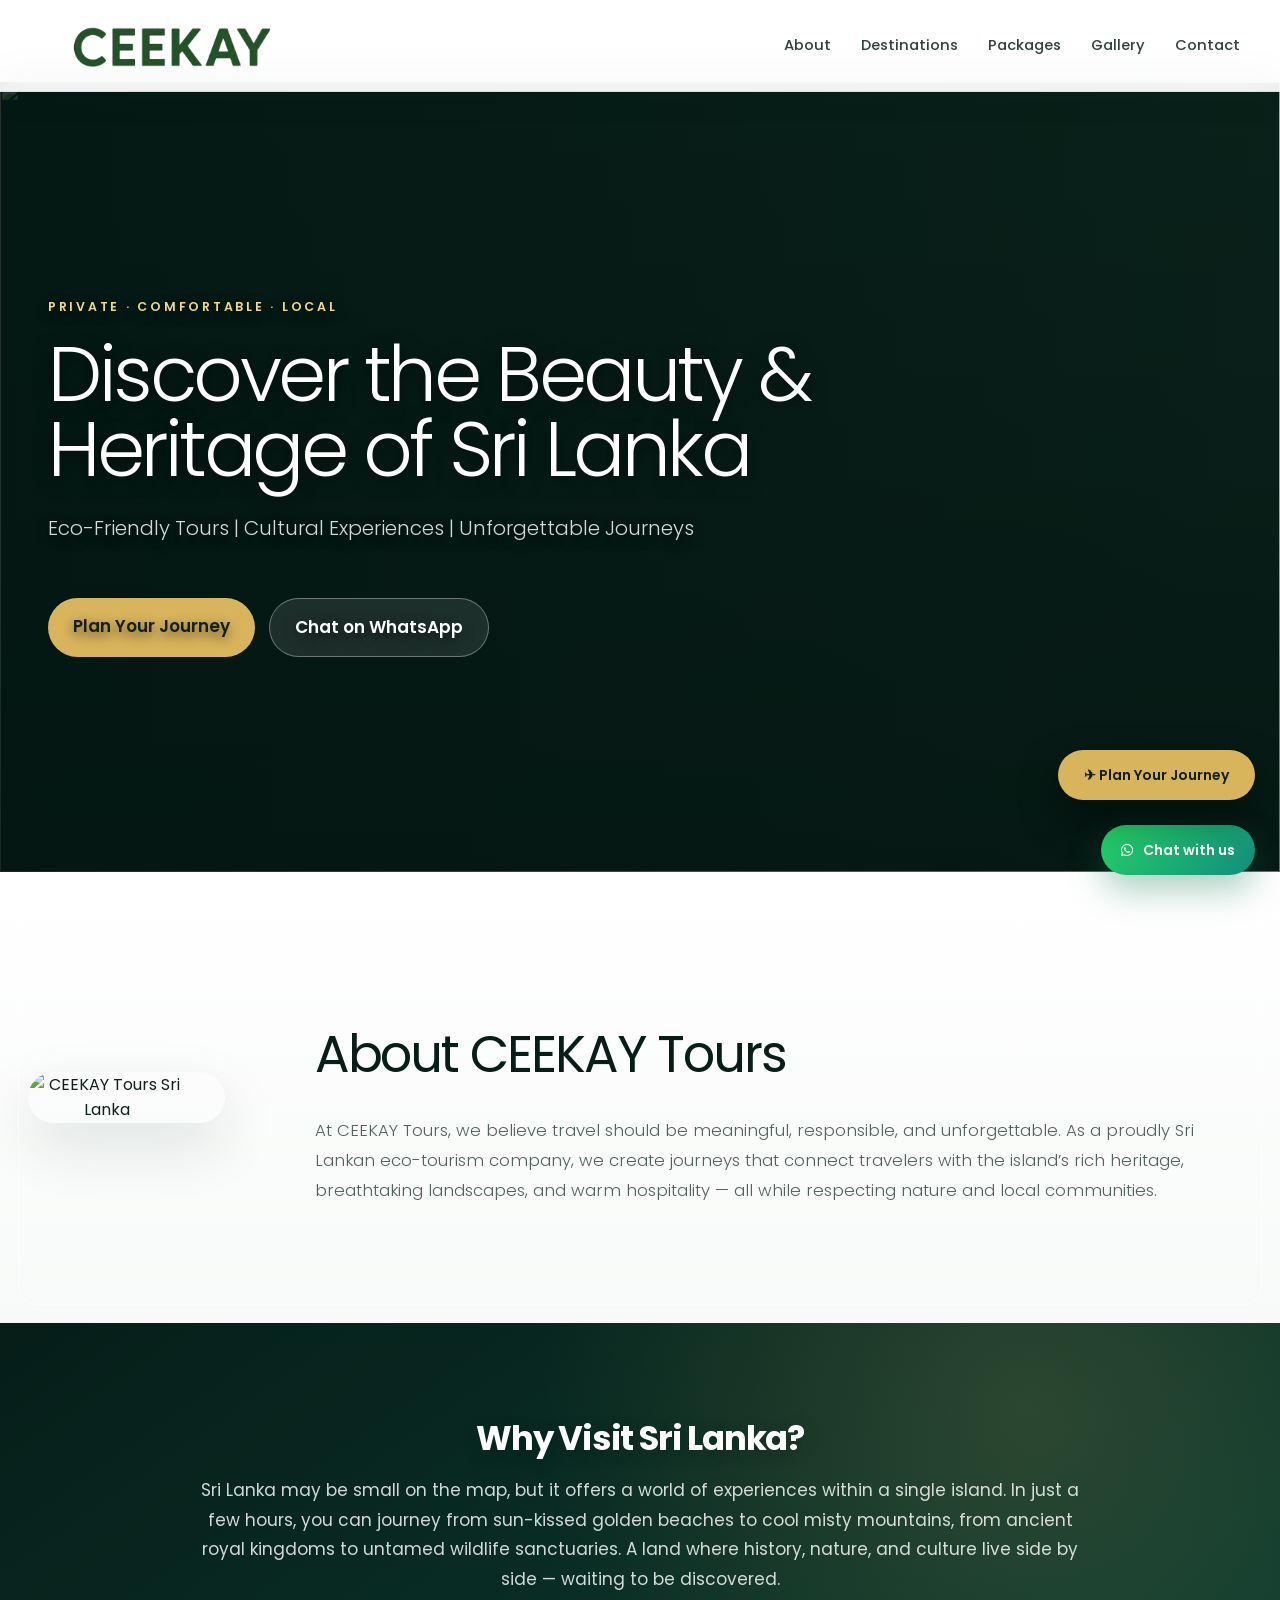
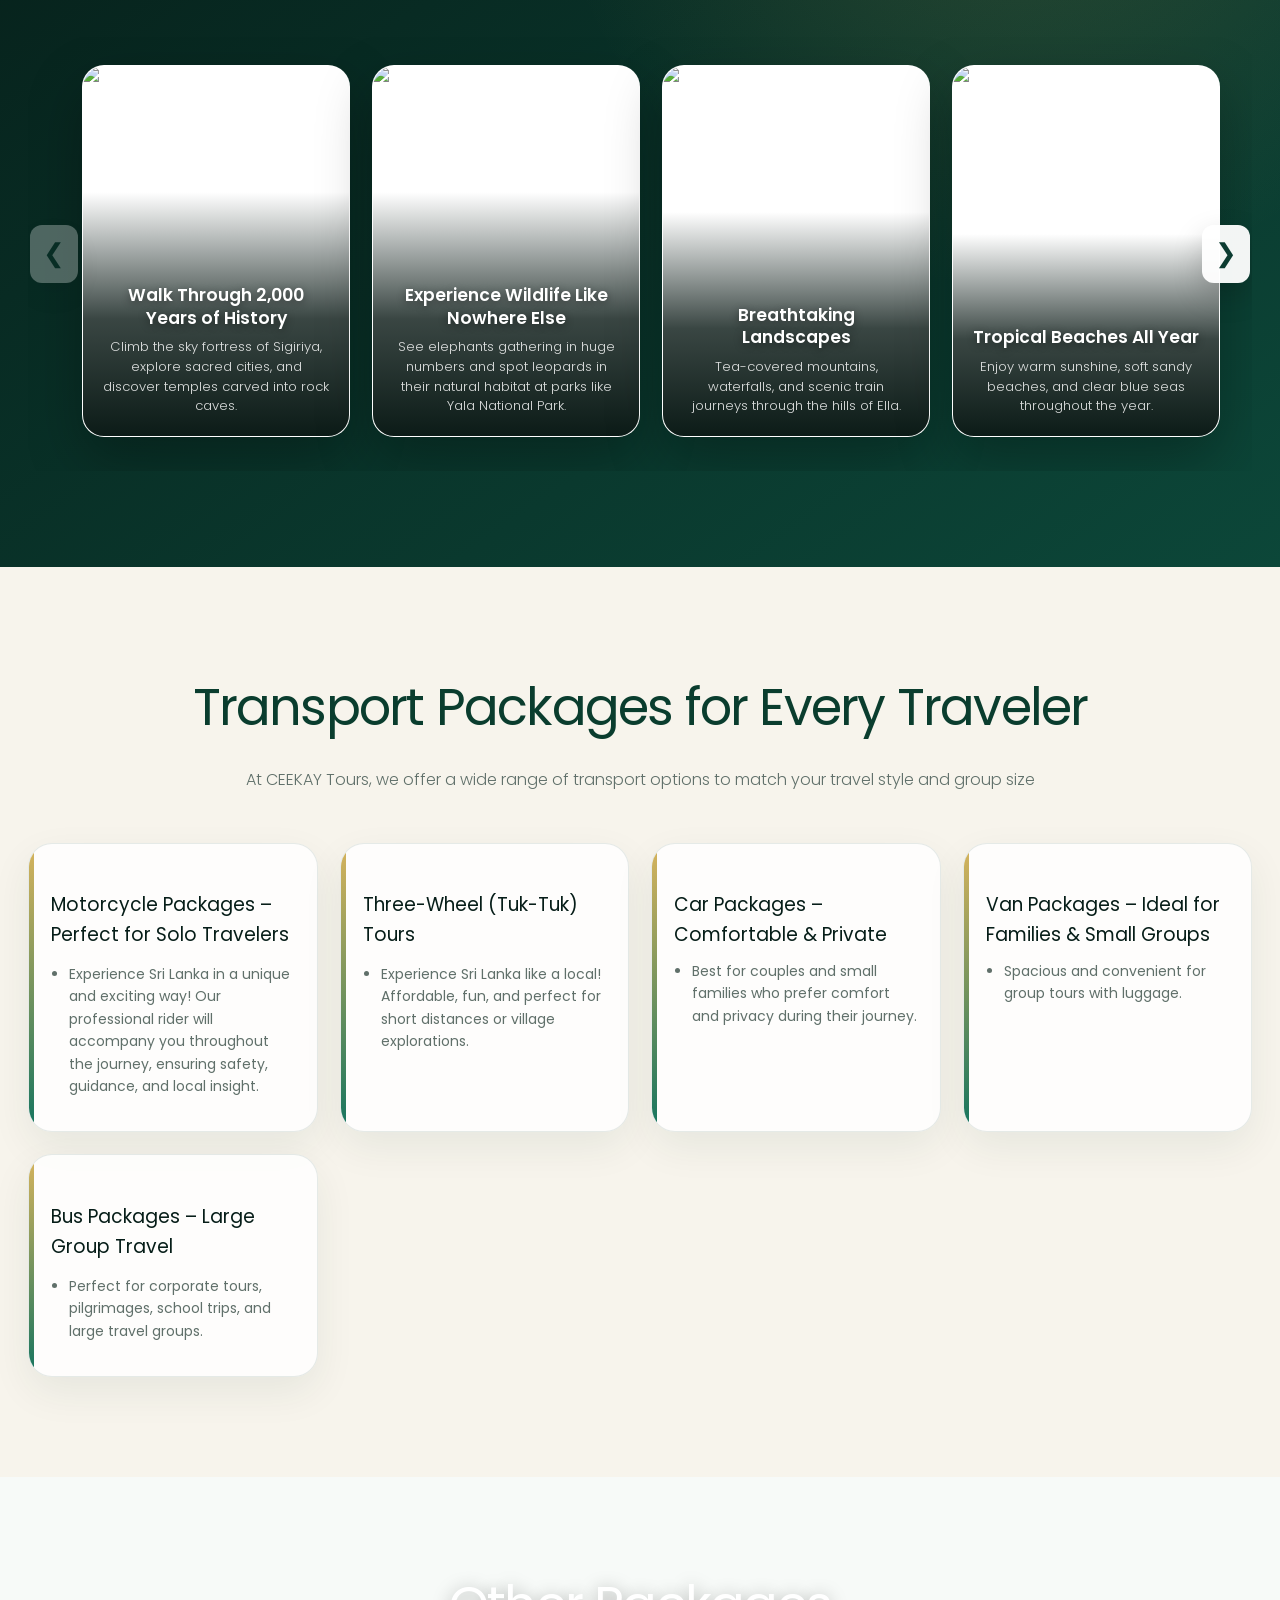
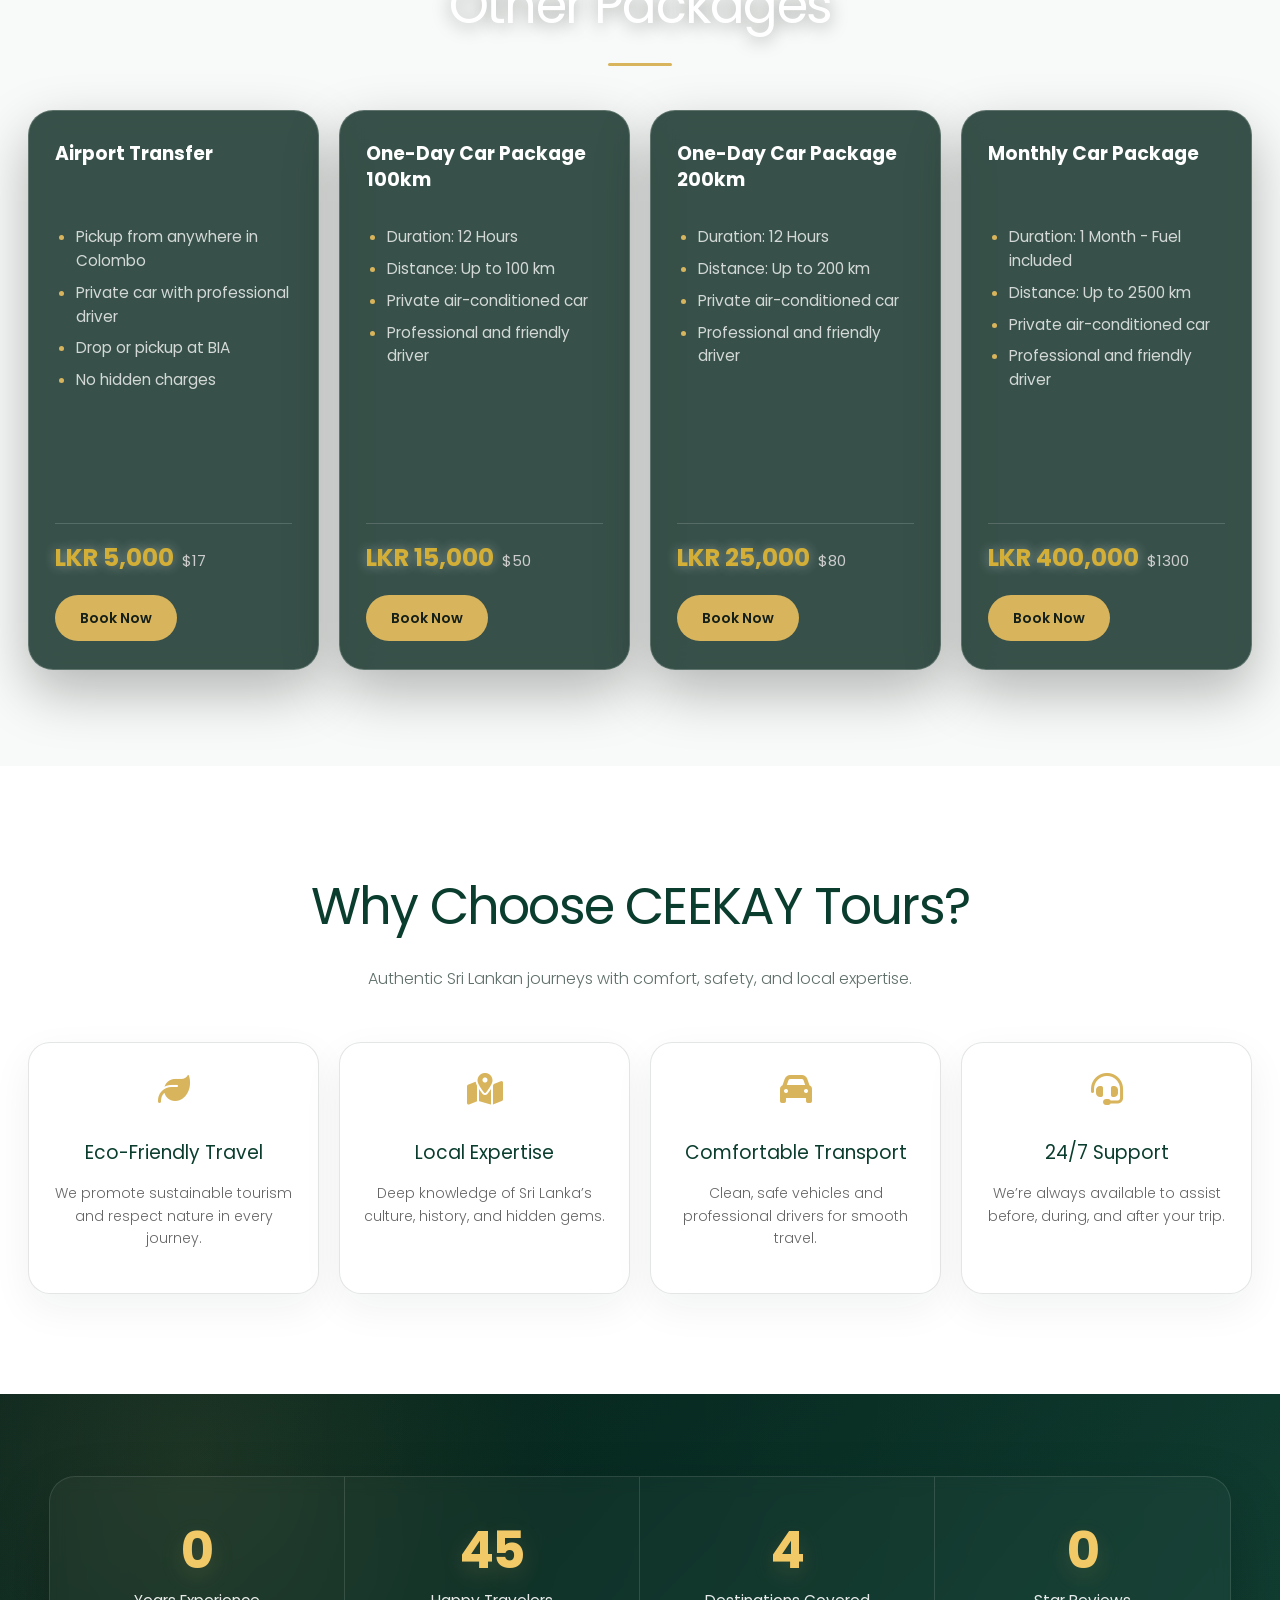
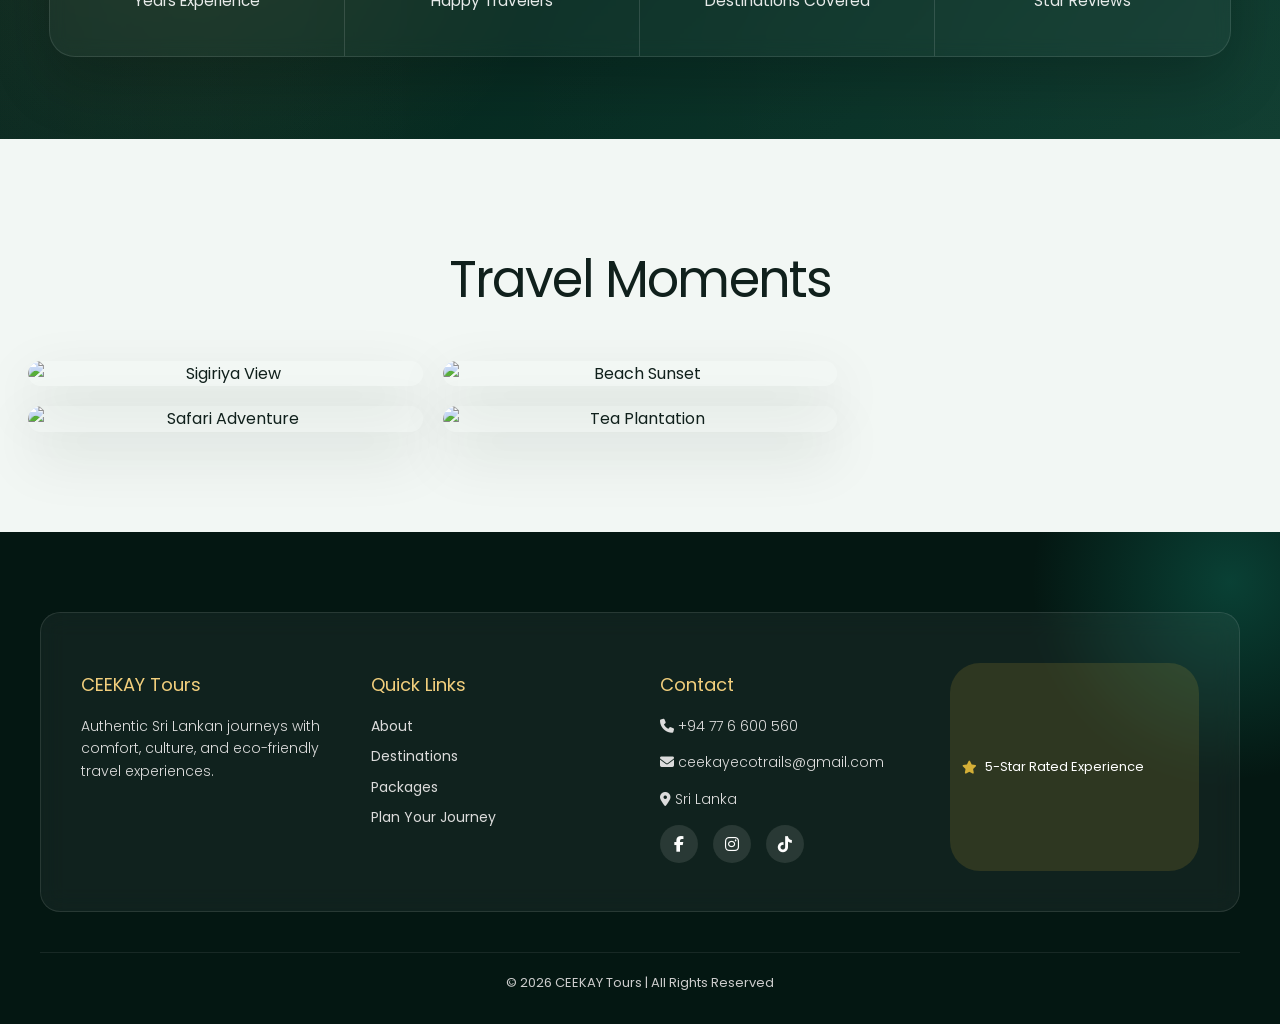
==== index.html @ 455b8ec9 "Add files via upload" ====
<!DOCTYPE html>
<html lang="en">
<head>
<link rel="stylesheet" href="https://cdnjs.cloudflare.com/ajax/libs/font-awesome/6.5.0/css/all.min.css">

<meta charset="UTF-8">
<title>CEEKAY Tours | Explore Sri Lanka</title>

<meta name="description" content="Explore Sri Lanka with CEEKAY Tours. Eco-friendly tours, cultural heritage trips, wildlife safaris, and airport transfers across Sri Lanka.">
<meta name="keywords" content="Sri Lanka tours, eco tourism Sri Lanka, Sigiriya tours, Yala safari, Sri Lanka travel packages, airport transfer Colombo">
<meta name="author" content="CEEKAY Tours">

<meta property="og:title" content="CEEKAY Tours | Explore Sri Lanka">
<meta property="og:description" content="Eco-Friendly Tours | Cultural Experiences | Unforgettable Journeys">
<meta property="og:image" content="https://www.ceekayecotrails.com/images/slide1.jpg">
<meta property="og:type" content="website">
<meta property="og:url" content="https://www.ceekayecotrails.com/">
<meta property="og:site_name" content="CEEKAY Tours">

<meta name="theme-color" content="#071d18">
<meta name="viewport" content="width=device-width, initial-scale=1.0">

<link rel="canonical" href="https://www.ceekayecotrails.com/">
<link rel="icon" type="image/png" href="images/favicon.png">

<link href="https://fonts.googleapis.com/css2?family=Poppins:wght@300;400;500;600;700&display=swap" rel="stylesheet">
<link rel="stylesheet" href="style.css?v=6">
</head>

<body>

<header>
    <div class="header-container">

        <a class="logo" href="index.html" aria-label="CEEKAY Tours home">
            <img src="Logo.png" alt="CEEKAY Tours logo">
        </a>

        <nav>
            <a href="#about">About</a>
            <a href="#places">Destinations</a>
            <a href="#packages">Packages</a>
            <a href="#gallery">Gallery</a>
            <a href="https://wa.me/94776600560" target="_blank" rel="noopener noreferrer">Contact</a>
        </nav>

    </div>
</header>

<section class="hero">
    <div class="slides">
    <div class="slide"><img loading="eager" src="images/slide1.jpg"></div>
    <div class="slide"><img loading="eager" src="images/slide2.jpg"></div>
    <div class="slide"><img loading="eager" src="images/slide3.jpg"></div>
    <div class="slide"><img loading="eager" src="images/slide4.jpg"></div>
    <div class="slide"><img loading="eager" src="images/slide5.jpg"></div>
    <div class="slide"><img loading="eager" src="images/slide6.jpg"></div>
</div>

    <div class="hero-content">
    <h1>Discover the Beauty & Heritage of Sri Lanka</h1>
    <p>Eco-Friendly Tours | Cultural Experiences | Unforgettable Journeys</p>
    <div class="hero-actions">
        <a href="plan.html" class="btn hero-primary">Plan Your Journey</a>
        <a href="https://wa.me/94776600560" target="_blank" class="btn hero-secondary">Chat on WhatsApp</a>
    </div>
</div>

</section>




<section id="about" class="section about-section">
    <div class="about-container">

        <div class="about-image">
            <img loading="lazy" src="images/about-ceekay.png" alt="CEEKAY Tours Sri Lanka">
        </div>

        <div class="about-text">
            <h2>About CEEKAY Tours</h2>
            <p>
                At CEEKAY Tours, we believe travel should be meaningful, responsible, and unforgettable.
                As a proudly Sri Lankan eco-tourism company, we create journeys that connect travelers
                with the island’s rich heritage, breathtaking landscapes, and warm hospitality —
                all while respecting nature and local communities.
            </p>

         
        </div>

    </div>
</section>


<section id="places" class="section dark">
    <h2>Why Visit Sri Lanka?</h2>
    <p>Sri Lanka may be small on the map, but it offers a world of experiences within a single island. In just a few hours, you can journey from sun-kissed golden beaches to cool misty mountains, from ancient royal kingdoms to untamed wildlife sanctuaries.
A land where history, nature, and culture live side by side — waiting to be discovered.</p>

    <div class="places-wrapper">

        <button class="arrow left" id="leftArrow">&#10094;</button>

<div class="places-container" id="placesContainer">

    <a href="whyvisit1.html" class="card">
        <div class="card-img">
            <img loading="lazy" src="images/whyvisit1-Mb.jpg" alt="Sigiriya">
            <div class="card-overlay">
                <h3>Walk Through 2,000 Years of History</h3>
                <p>Climb the sky fortress of Sigiriya, explore sacred cities, and discover temples carved into rock caves.</p>
            </div>
        </div>
    </a>

    <a href="whyvisit2.html" class="card">
        <div class="card-img">
            <img loading="lazy" src="images/whyvisit.jpg" alt="Temple of the Tooth">
            <div class="card-overlay">
                <h3>Experience Wildlife Like Nowhere Else</h3>
                <p>See elephants gathering in huge numbers and spot leopards in their natural habitat at parks like Yala National Park.</p>
            </div>
        </div>
    </a>

    <a href="whyvisit3.html" class="card">
        <div class="card-img">
            <img loading="lazy" src="images/whyvisit3-Mb.jpg" alt="Anuradhapura">
            <div class="card-overlay">
                <h3>Breathtaking Landscapes</h3>
                <p>Tea-covered mountains, waterfalls, and scenic train journeys through the hills of Ella.</p>
            </div>
        </div>
    </a>

    <a href="whyvisit4.html" class="card">
        <div class="card-img">
            <img loading="lazy" src="images/whyvisit4-Mb.jpg" alt="Tropical Beaches All Year">
            <div class="card-overlay">
                <h3>Tropical Beaches All Year</h3>
                <p>Enjoy warm sunshine, soft sandy beaches, and clear blue seas throughout the year.</p>
            </div>
        </div>
    </a>

    <a href="whyvisit5.html" class="card">
        <div class="card-img">
            <img loading="lazy" src="images/Warm Smiles & Living.jpg" alt="Galle Fort">
            <div class="card-overlay">
                <h3>Warm Smiles & Living Culture</h3>
                <p>Experience genuine hospitality, everyday traditions, and vibrant local life.</p>
            </div>
        </div>
    </a>

    <a href="whyvisit6.html" class="card">
        <div class="card-img">
            <img loading="lazy" src="images/Ayurveda & Relaxation.jpg" alt="Dambulla">
            <div class="card-overlay">
                <h3>Wellness, Ayurveda & Relaxation</h3>
                <p>Experience traditional Sri Lankan Ayurveda, soothing spa therapies, and peaceful moments surrounded by nature</p>
            </div>
        </div>
    </a>

</div>

        <button class="arrow right" id="rightArrow">&#10095;</button>

    </div>
</section>


<section class="services section">
    <h2>Transport Packages for Every Traveler</h2>
    <p class="services-sub">At CEEKAY Tours, we offer a wide range of transport options to match your travel style and group size</p>

    <div class="services-grid">

        <div class="service-card">
            <h3>Motorcycle Packages – Perfect for Solo Travelers</h3>
            <p class="tag"></p>
            <ul>
                <li>Experience Sri Lanka in a unique and exciting way!
Our professional rider will accompany you throughout the journey, ensuring safety, guidance, and local insight.</li>

            </ul>
        </div>

        <div class="service-card">
            <h3>Three-Wheel (Tuk-Tuk) Tours</h3>
            <p class="tag"></p>
            <ul>
                <li>Experience Sri Lanka like a local! Affordable, fun, and perfect for short distances or village explorations.</li>

            </ul>
        </div>

        <div class="service-card">
            <h3>Car Packages – Comfortable & Private</h3>
            <ul>
                <li>Best for couples and small families who prefer comfort and privacy during their journey.</li>

            </ul>
        </div>

        <div class="service-card">
            <h3>Van Packages – Ideal for Families & Small Groups</h3>
            <ul>
                <li>Spacious and convenient for group tours with luggage.</li>

            </ul>
        </div>

        <div class="service-card">
            <h3>Bus Packages – Large Group Travel</h3>
            <p class="tag"></p>
            <ul>
                <li>Perfect for corporate tours, pilgrimages, school trips, and large travel groups.</li>

            </ul>
        </div>

    </div>
</section>

<section id="packages" class="section packages-bg">
    <h2>Other Packages</h2>
    <div class="grid">
<div class="card package-card">
    <h3>Airport Transfer</h3>

    <ul>
        <li>Pickup from anywhere in Colombo</li>
        <li>Private car with professional driver</li>
        <li>Drop or pickup at BIA</li>
        <li>No hidden charges</li>
    </ul>

    <div class="price-box">
        <span class="lkr">LKR 5,000</span>
        <span class="usd">$17</span>
    </div>
<a 
href="https://wa.me/94776600560?text=Hello%20CEEKAY%20Eco%20Trails,%20I%20would%20like%20to%20book%20the%20Airport%20Transfer%20Package%20(LKR%205,000%20/%20$17).%20Please%20provide%20more%20details."
class="book-btn" 
target="_blank" rel="noopener noreferrer">
Book Now
</a>
</div>

<div class="card package-card">
    <h3>One-Day Car Package 100km</h3>

    <ul>
        <li>Duration: 12 Hours</li>
        <li>Distance: Up to 100 km</li>
        <li>Private air-conditioned car</li>
        <li>Professional and friendly driver</li>
    </ul>

    <div class="price-box">
        <span class="lkr">LKR 15,000</span>
        <span class="usd">$50</span>
    </div>
<a 
href="https://wa.me/94776600560?text=Hello%20CEEKAY%20Eco%20Trails,%20I%20would%20like%20to%20book%20the%20Car%20Package%20100km%20(LKR%2015,000%20/%20$50).%20Please%20provide%20more%20details."
class="book-btn" 
target="_blank" rel="noopener noreferrer">
Book Now
</a>
</div>

<div class="card package-card">
    <h3>One-Day Car Package 200km</h3>

    <ul>
        <li>Duration: 12 Hours</li>
        <li>Distance: Up to 200 km</li>
        <li>Private air-conditioned car</li>
        <li>Professional and friendly driver</li>
    </ul>

    <div class="price-box">
        <span class="lkr">LKR 25,000</span>
        <span class="usd">$80</span>
    </div>
<a 
href="https://wa.me/94776600560?text=Hello%20CEEKAY%20Eco%20Trails,%20I%20would%20like%20to%20book%20the%20Car%20Package%20200km%20(LKR%2025,000%20/%20$80).%20Please%20provide%20more%20details."
class="book-btn" 
target="_blank" rel="noopener noreferrer">
Book Now
</a>
</div>

<div class="card package-card">
    <h3>Monthly Car Package</h3>

    <ul>
        <li>Duration: 1 Month - Fuel included</li>
        <li>Distance: Up to 2500 km</li>
        <li>Private air-conditioned car</li>
        <li>Professional and friendly driver</li>
    </ul>

    <div class="price-box">
        <span class="lkr">LKR 400,000</span>
        <span class="usd">$1300</span>
    </div>
<a 
href="https://wa.me/94776600560?text=Hello%20CEEKAY%20Eco%20Trails,%20I%20would%20like%20to%20book%20the%20Car%20Package%20Monthly%20(LKR%20400,000%20/%20$1300).%20Please%20provide%20more%20details."
class="book-btn" 
target="_blank" rel="noopener noreferrer">
Book Now
</a>
</div>

    </div>
</section>



<section class="why-us section">
    <h2>Why Choose CEEKAY Tours?</h2>
    <p class="why-sub">Authentic Sri Lankan journeys with comfort, safety, and local expertise.</p>

    <div class="why-grid">
        <div class="why-card">
            <i class="fa-solid fa-leaf"></i>
            <h3>Eco-Friendly Travel</h3>
            <p>We promote sustainable tourism and respect nature in every journey.</p>
        </div>

        <div class="why-card">
            <i class="fa-solid fa-map-location-dot"></i>
            <h3>Local Expertise</h3>
            <p>Deep knowledge of Sri Lanka’s culture, history, and hidden gems.</p>
        </div>

        <div class="why-card">
            <i class="fa-solid fa-car"></i>
            <h3>Comfortable Transport</h3>
            <p>Clean, safe vehicles and professional drivers for smooth travel.</p>
        </div>

        <div class="why-card">
            <i class="fa-solid fa-headset"></i>
            <h3>24/7 Support</h3>
            <p>We’re always available to assist before, during, and after your trip.</p>
        </div>
    </div>
</section>

<section class="stats">
    <div class="stats-container">

        <div class="stat-item">
            <h2 class="counter" data-target="10">0</h2>
            <p>Years Experience</p>
        </div>

        <div class="stat-item">
            <h2 class="counter" data-target="500">0</h2>
            <p>Happy Travelers</p>
        </div>

        <div class="stat-item">
            <h2 class="counter" data-target="50">0</h2>
            <p>Destinations Covered</p>
        </div>

        <div class="stat-item">
            <h2 class="counter" data-target="5">0</h2>
            <p>Star Reviews</p>
        </div>

    </div>
</section>



<section id="gallery" class="section">
    <h2>Travel Moments</h2>

    <div class="gallery-grid">
        <div class="gallery-item">
            <img loading="lazy" src="images/gallery/moment1.jpg" alt="Sigiriya View">
        </div>

        <div class="gallery-item">
            <img loading="lazy" src="images/gallery/moment2.jpg" alt="Safari Adventure">
        </div>

        <div class="gallery-item">
            <img loading="lazy" src="images/gallery/moment3.jpg" alt="Beach Sunset">
        </div>

        <div class="gallery-item">
            <img loading="lazy" src="images/gallery/moment4.jpg" alt="Tea Plantation">
        </div>
    </div>
</section>



<footer>
    <div class="footer-container">

        <!-- Brand -->
        <div class="footer-col">
            <h3>CEEKAY Tours</h3>
            <p>Authentic Sri Lankan journeys with comfort, culture, and eco-friendly travel experiences.</p>
        </div>

        <!-- Quick Links -->
        <div class="footer-col">
            <h3>Quick Links</h3>
            <a href="#about">About</a>
            <a href="#places">Destinations</a>
            <a href="#packages">Packages</a>
            <a href="plan.html">Plan Your Journey</a>
        </div>


<div class="footer-col">
    <h3>Contact</h3>

    <p><i class="fa-solid fa-phone"></i> +94 77 6 600 560</p>
    <p><i class="fa-solid fa-envelope"></i> ceekayecotrails@gmail.com</p>
    <p><i class="fa-solid fa-location-dot"></i> Sri Lanka</p>

    <div class="footer-social">
        <a href="https://web.facebook.com/cceekayy/" target="_blank" rel="noopener noreferrer">
            <i class="fab fa-facebook-f"></i>
        </a>

        <a href="https://www.instagram.com/ceekayecotrails?igsh=bGtreGx3cGFoYXkw&utm_source=qr" target="_blank" rel="noopener noreferrer">
            <i class="fab fa-instagram"></i>
        </a>

        <a href="https://www.tiktok.com/@ceekayecotrails?_t=ZS-8wgG4GiPrgF&_r=1" target="_blank" rel="noopener noreferrer">
            <i class="fab fa-tiktok"></i>
        </a>
    </div>
</div>


            <div class="review-badge">
                <i class="fa-solid fa-star"></i>
                <span>5-Star Rated Experience</span>
            </div>

        </div>

    </div>



    <div class="footer-bottom">
        © 2026 CEEKAY Tours | All Rights Reserved
    </div>
</footer>

<script src="script.js?v=6"></script>

<a href="https://wa.me/94776600560" class="wa-modern" target="_blank" rel="noopener noreferrer">
    <i class="fa-brands fa-whatsapp"></i>
    <span class="wa-text">Chat with us</span>
</a>

<a href="plan.html" class="journey-float">
    ✈ Plan Your Journey
</a>


</body>
</html>
---- style.css ----
/* ===== HEADER CLEAN VERSION ===== */

body {
    margin: 0;
    font-family: 'Poppins', sans-serif;
    line-height: 1.6;
    background: linear-gradient(to bottom, #f9fbf9, #eef5f0);
    padding-top: 85px; /* same as header height */
}

header {
    position: fixed;
    top: 0;
    left: 0;
    width: 100%;
    background: #ffffff;
    box-shadow: 0 6px 25px rgba(0,0,0,0.06);
    z-index: 1000;
}

.header-container {
    max-width: 1200px;
    margin: 0 auto;
    padding: 18px 40px;
    display: flex;
    justify-content: space-between;
    align-items: center;
}

/* Logo */
.logo {
    display: flex;
    align-items: center;
    gap: 12px;
}

.logo img {
    height: 45px;
}

/* Navigation */
header nav {
    display: flex;
    gap: 30px;
}

header nav a {
    color: #333;
    text-decoration: none;
    font-weight: 500;
    transition: 0.3s ease;
}

header nav a:hover {
    color: #d4af37;
}


.hero {
    position: relative;
    height: 80vh;
    overflow: hidden;
    color: white;
}


.btn {
    display: inline-block;
    padding: 14px 28px;
    font-size: 16px;
    font-weight: 600;
    color: white;
    text-decoration: none;
    border-radius: 50px;
    background: linear-gradient(135deg, #0a3d2e, #16a085);
    box-shadow: 0 8px 20px rgba(0,0,0,0.2);
    transition: all 0.35s ease;
    position: relative;
    overflow: hidden;
}

/* Hover lift */
.btn:hover {
    transform: translateY(-4px);
    box-shadow: 0 14px 28px rgba(0,0,0,0.25);
}


.btn:hover::after {
    animation: btnshine 0.8s forwards;
}

@keyframes btnshine {
    to { left: 120%; }
}



.section {
    padding: 60px 40px;
    text-align: center;
}

.dark {
    position: relative;
    background: url("images/whyvisit-bg.jpg") center/cover no-repeat;
    color: #ffffff;
    overflow: hidden;
}

.dark::before {
    content: "";
    position: absolute;
    inset: 0;
    background: rgba(255, 255, 255, 0.8); /* white overlay */
}


.dark > * {
    position: relative;
    z-index: 1;
}

.grid {
    display: grid;
    grid-template-columns: repeat(4, minmax(180px, 1fr));
    gap: 18px;
}

@media (max-width: 1100px) {
    .grid { grid-template-columns: repeat(2, 1fr); }
}

@media (max-width: 600px) {
    .grid { grid-template-columns: 1fr; }
}

/* ===== TRAVEL MOMENTS STYLE CARDS ===== */

.places-container {
    display: flex;
    gap: 24px;
    transition: transform 0.5s ease;
    width: max-content;
}


/* Image container */
.card-img {
    position: relative;
    height: 180px;
    overflow: hidden;
}

#places .places-container .card {
    width: 240px;
    flex-shrink: 0;
    border-radius: 16px;
    overflow: hidden;
    background: #ffffff;

    border: 1px solid rgba(255,255,255,0.15);

    box-shadow: 
        0 25px 55px rgba(0, 0, 0, 0.7),
        0 0 0 1px rgba(0,0,0,0.3);

    transition: transform 0.35s ease, box-shadow 0.35s ease;
}


.places-container .card:hover {
    transform: translateY(-10px);
    box-shadow: 0 25px 45px rgba(0, 0, 0, 0.7);
}

/* Image zoom */
.card-img img {
    width: 100%;
    height: 100%;
    object-fit: cover;
    transition: transform 0.6s ease;
}

.card:hover .card-img img {
    transform: scale(1.12);
}

/* Dark gradient overlay */
.card-overlay {
    position: absolute;
    bottom: 0;
    left: 0;
    right: 0;
    padding: 16px;
    color: white;
    background: linear-gradient(to top, rgba(0,0,0,0.10), rgba(0,0,0,0));
    transform: translateY(60%);
    transition: transform 0.4s ease;
}

/* Slide-up text */
.card:hover .card-overlay {
    transform: translateY(0);
}

.card-overlay h3 {
    margin: 0 0 6px;
    font-size: 16px;
}

.card-overlay p {
    font-size: 13px;
    line-height: 1.4;
}

.card-img::before {
    content: "";
    position: absolute;
    top: 0;
    left: -75%;
    width: 50%;
    height: 100%;
    background: linear-gradient(120deg, transparent, rgba(255,255,255,0.5), transparent);
    transform: skewX(-20deg);
}

.card {
    text-decoration: none;
    color: inherit;
}


.places-container .card:hover .card-img::before {
    animation: shine 0.8s forwards;
}

@keyframes shine {
    to { left: 125%; }
}


/* Card container */
.places-container .card {
    width: 240px;
    flex-shrink: 0;
    border-radius: 16px;
    overflow: hidden;
    box-shadow: 0 10px 22px rgba(0,0,0,0.12);
    transition: transform 0.35s ease, box-shadow 0.35s ease;
}

.places-container .card:hover {
    transform: translateY(-8px);
    box-shadow: 0 18px 36px rgba(0,0,0,0.2);
}

/* Image wrapper */
.card-img {
    position: relative;
    height: 220px;
    overflow: hidden;
}

/* Image zoom */
.card-img img {
    width: 100%;
    height: 100%;
    object-fit: cover;
    transition: transform 0.6s ease;
}

.card:hover .card-img img {
    transform: scale(1.12);
}

/* Dark overlay */
.card-overlay {
    position: absolute;
    bottom: 0;
    left: 0;
    right: 0;
    padding: 16px;
    color: white;
    background: linear-gradient(to top, rgba(0,0,0,0.20), rgba(0,0,0,0));
    transform: translateY(60%);
    transition: transform 0.4s ease;
}

/* Slide-up effect */
.card:hover .card-overlay {
    transform: translateY(0);
}

/* Title */
.card-overlay h3 {
    margin: 0 0 6px;
    font-size: 16px;
}

/* Description */
.card-overlay p {
    font-size: 13px;
    line-height: 1.4;
    opacity: 0.9;
}

.price-box .lkr {
    font-size: 28px;
    font-weight: 700;
    color: #ffffff;
}


.gallery {
    display: grid;
    grid-template-columns: repeat(auto-fit, minmax(200px, 1fr));
    gap: 10px;
}

.gallery img {
    width: 100%;
    border-radius: 8px;
}

form {
    display: flex;
    flex-direction: column;
    max-width: 400px;
    margin: auto;
}

input, textarea {
    margin: 10px 0;
    padding: 10px;
}

button {
    background: #0a3d2e;
    color: white;
    padding: 10px;
    border: none;
}

footer {
    background: #0a3d2e;
    color: #ffffff;
    padding: 70px 40px 30px;
}

.footer-container {
    max-width: 1200px;
    margin: auto;
    display: grid;
    grid-template-columns: repeat(auto-fit, minmax(220px, 1fr));
    gap: 40px;
}

.footer-col h3 {
    margin-bottom: 15px;
    font-size: 18px;
}

.footer-col p,
.footer-col a {
    font-size: 14px;
    color: #dcdcdc;
    text-decoration: none;
    display: block;
    margin-bottom: 8px;
    transition: 0.3s ease;
}

.footer-col a:hover {
    color: #d4af37;
}

/* Support badge */
.support-badge {
    margin-top: 15px;
    display: flex;
    align-items: center;
    gap: 8px;
    background: rgba(255,255,255,0.08);
    padding: 8px 12px;
    border-radius: 30px;
    font-size: 13px;
}

/* Review badge */
.review-badge {
    margin-top: 10px;
    display: flex;
    align-items: center;
    gap: 8px;
    background: rgba(212,175,55,0.15);
    padding: 8px 12px;
    border-radius: 30px;
    font-size: 13px;
}

.review-badge i {
    color: #d4af37;
}

.footer-bottom {
    margin-top: 40px;
    text-align: center;
    font-size: 13px;
    border-top: 1px solid rgba(255,255,255,0.2);
    padding-top: 20px;
    color: #ccc;
}


footer h4 {
    color: #ffffff;
}

.whatsapp-float {
    position: fixed;
    bottom: 20px;
    right: 20px;
    background-color: #25D366;
    border-radius: 50%;
    padding: 12px;
    box-shadow: 0 4px 10px rgba(0,0,0,0.3);
    z-index: 1000;
}

.whatsapp-float img {
    width: 35px;
    height: 35px;
}

.slides {
    position: absolute;
    width: 100%;
    height: 100%;
    top: 0;
    left: 0;
    display: flex;
    animation: slideShow 24s infinite;
}

.slide {
    width: 100%;
    height: 100%;
    flex-shrink: 0;
    display: flex;
    justify-content: center;
    align-items: center;
    overflow: hidden;
}

.slide img {
    width: 100%;
    height: 100%;
    object-fit: cover;
    object-position: center 60%;
}


@keyframes slideShow {
    10%   { transform: translateX(0); }
    14%  { transform: translateX(0); }

    16%  { transform: translateX(-100%); }
    30%  { transform: translateX(-100%); }

    32%  { transform: translateX(-200%); }
    46%  { transform: translateX(-200%); }

    48%  { transform: translateX(-300%); }
    62%  { transform: translateX(-300%); }

    64%  { transform: translateX(-400%); }
    78%  { transform: translateX(-400%); }

    80%  { transform: translateX(-500%); }
    100% { transform: translateX(-500%); }
}

.hero-content {
    position: relative;
    z-index: 2;
    text-align: center;
    top: 50%;
    transform: translateY(-50%);
}

.hero-content {
    text-shadow: 0 4px 12px rgba(0,0,0,0.6);
}

.hero::after {
    content: "";
    position: absolute;
    width: 100%;
    height: 100%;
    background: linear-gradient(to top, rgba(0,0,0,0.25), rgba(0,0,0,0.05));
    top: 0;
    left: 0;
}

/* ===== Slide-in Animation for Hidden Historical Cards ===== */

.slide-hidden {
    opacity: 0;
    transform: translateX(100px);
    transition: all 0.6s ease;
    display: none;        /* ⭐ prevents empty gaps */
}

.slide-show {
    display: block;       /* shows card */
    opacity: 1;
    transform: translateX(0);
}

/* ===== Historical Highlights Styling ===== */

#places h2 {
    font-family: 'Poppins', sans-serif;
    font-size: 34px;
    font-weight: 450;
    letter-spacing: 1px;
    color: #1a1a1a;
}



#places > p {
    font-family: 'Poppins', sans-serif;
    font-size: 17px;
    font-weight: 80;
    color: #444;
}


#places.section {
    padding-left: 20px;
    padding-right: 20px;
}

.places-wrapper {
    position: relative;
    display: flex;
    align-items: center;
    overflow: hidden;
}

.places-container .card {
    opacity: 0;
    transform: translateY(40px);
    transition: all 0.8s ease;
}

.places-container .card.show {
    opacity: 1;
    transform: translateY(0);
}

.places-container .card:hover {
    box-shadow: 0 15px 35px rgba(0,0,0,0.2),
                0 0 20px rgba(10,61,46,0.25);
}

.arrow {
    background: #0a3d2e;
    color: white;
    border: none;
    font-size: 26px;
    padding: 10px 14px;
    cursor: pointer;
    z-index: 5;
}

.arrow.left {
    margin-right: 10px;
}

.arrow.right {
    margin-left: 10px;
}

/* ===== Fix Arrow Positioning for Places Slider ===== */

.places-wrapper {
    position: relative;
    overflow: hidden;
}

.arrow {
    position: absolute;
    top: 50%;
    transform: translateY(-50%);
    background: #0a3d2e;
    color: white;
    border: none;
    font-size: 26px;
    padding: 12px 16px;
    cursor: pointer;
    z-index: 100;
}

.arrow.left { left: 5px; }
.arrow.right { right: 5px; }

.arrow.disabled {
    opacity: 0.3;
    pointer-events: none;
}

.place-hero img {
    width: 100%;
    height: 70vh;
    object-fit: cover;
    object-position: center 30%;
}

.place-details {
    max-width: 900px;
    margin: auto;
    padding: 50px 20px;
    text-align: left;
}

.place-details h1 {
    font-size: 32px;
    margin-bottom: 15px;
}

.info-grid {
    display: grid;
    grid-template-columns: repeat(auto-fit, minmax(200px,1fr));
    gap: 15px;
    margin: 25px 0;
}

.gallery {
    display: grid;
    grid-template-columns: repeat(auto-fit, minmax(250px,1fr));
    gap: 15px;
    padding: 40px;
}

.gallery img {
    width: 100%;
    border-radius: 12px;
}

.map-section {
    padding: 40px;
    text-align: center;
}

.map-section h2 {
    margin-bottom: 20px;
}

/* WhatsApp Float */
.whatsapp-float {
    position: fixed;
    bottom: 20px;
    right: 20px;
    background: #25D366;
    border-radius: 50%;
    padding: 12px;
    box-shadow: 0 4px 10px rgba(0,0,0,0.3);
}

.whatsapp-float img {
    width: 35px;
}

.place-gallery {
    padding: 70px 40px;
    background: linear-gradient(to bottom, #f9fbf9, #eef5f0);
    text-align: center;
}

.place-gallery h2 {
    color: #0a3d2e;
    font-size: 28px;
    margin-bottom: 40px;
}

/* Masonry Style Layout */
.masonry-gallery {
    column-count: 3;
    column-gap: 15px;
}

.g-item {
    position: relative;
    margin-bottom: 15px;
    overflow: hidden;
    border-radius: 16px;
    break-inside: avoid;
    box-shadow: 0 10px 25px rgba(0,0,0,0.15);
}

.g-item img {
    width: 100%;
    display: block;
    transition: transform 0.6s ease;
}

/* Zoom + Shine Effect */
.g-item:hover img {
    transform: scale(1.08);
}



/* Responsive */
@media (max-width: 900px) {
    .masonry-gallery { column-count: 2; }
}

@media (max-width: 600px) {
    .masonry-gallery { column-count: 1; }
}

/* ===== MODERN WHATSAPP BUTTON ===== */

.wa-modern {
    position: fixed;
    bottom: 25px;
    right: 25px;

    display: inline-flex;
    align-items: center;
    gap: 10px;

    background: linear-gradient(135deg, #25D366, #128C7E);
    color: white;
    padding: 14px 20px;
    border-radius: 50px;
    text-decoration: none;

    font-weight: 600;
    font-size: 14px;

    box-shadow: 0 15px 35px rgba(0,0,0,0.35);
    z-index: 9999;

    transition: all 0.35s ease;

    overflow: hidden;
}

/* Shine element */
.wa-modern::before {
    content: "";
    position: absolute;
    top: 0;
    left: -80%;
    width: 50%;
    height: 100%;
    background: linear-gradient(
        120deg,
        transparent,
        rgba(255,255,255,0.7),
        transparent
    );
    transform: skewX(-20deg);
    pointer-events: none;
}

/* Animation */
@keyframes shineBtn {
    0%   { left: -80%; }
    100% { left: 130%; }
}
/* WhatsApp Glow Pulse */
@keyframes waGlow {
    0% {
        box-shadow: 0 0 0 0 rgba(37,211,102,0.6);
    }
    70% {
        box-shadow: 0 0 0 18px rgba(37,211,102,0);
    }
    100% {
        box-shadow: 0 0 0 0 rgba(37,211,102,0);
    }
}

/* Apply glow animation */
.wa-modern {
    animation: waGlow 2.8s infinite;
}

.wa-modern:hover {
    transform: translateY(-6px) scale(1.05);
}

/* ===== WHY CHOOSE US ===== */

.why-us {
    background: linear-gradient(to bottom, #ffffff, #f2f7f4);
}

.why-us h2 {
    font-size: 32px;
    color: #0a3d2e;
    margin-bottom: 10px;
}

.why-sub {
    color: #555;
    margin-bottom: 40px;
}

.why-grid {
    display: grid;
    grid-template-columns: repeat(auto-fit, minmax(220px, 1fr));
    gap: 25px;
    margin-top: 30px;
}

.why-card {
    background: white;
    padding: 30px 20px;
    border-radius: 16px;
    box-shadow: 0 8px 20px rgba(0,0,0,0.10);
    transition: all 0.35s ease;
}

.why-card:hover {
    transform: translateY(-8px);
    box-shadow: 0 15px 35px rgba(0,0,0,0.15);
}

.why-card i {
    font-size: 32px;
    color: #16a085;
    margin-bottom: 15px;
}

.why-card h3 {
    margin-bottom: 8px;
    color: #0a3d2e;
}

.why-card p {
    font-size: 14px;
    color: #666;
}

/* ===== STATS COUNTERS ===== */

.stat-card h2 {
    font-size: 42px;
    margin: 0;
    font-weight: 700;
    transition: text-shadow 0.3s ease;
}

/* Glow animation while counting */
.counter.glow {
    animation: glowPulse 1s infinite alternate;
}

@keyframes glowPulse {
    from {
        text-shadow: 0 0 8px rgba(255,255,255,0.4),
                     0 0 14px rgba(22,160,133,0.6),
                     0 0 20px rgba(22,160,133,0.4);
    }
    to {
        text-shadow: 0 0 14px rgba(255,255,255,0.7),
                     0 0 24px rgba(22,160,133,0.9),
                     0 0 34px rgba(22,160,133,0.6);
    }
}

/* ===== SERVICES SECTION ===== */

.services {
    background: #f7faf8;
}

.services h2 {
    font-size: 32px;
    color: #0a3d2e;
    margin-bottom: 10px;
}

.services-sub {
    color: #555;
    margin-bottom: 40px;
}

.services-grid {
    display: grid;
    grid-template-columns: repeat(auto-fit, minmax(260px, 1fr));
    gap: 25px;
    margin-top: 30px;
}

.service-card {
    background: white;
    padding: 28px 22px;
    border-radius: 18px;
    box-shadow: 0 8px 20px rgba(0,0,0,0.08);
    text-align: left;
    transition: all 0.35s ease;
}

.service-card:hover {
    transform: translateY(-10px);
    box-shadow: 0 18px 35px rgba(0,0,0,0.15);
}

.service-card h3 {
    margin-bottom: 10px;
    color: #0a3d2e;
}

.service-card ul {
    padding-left: 18px;
    margin: 10px 0 0;
}

.service-card li {
    font-size: 14px;
    margin-bottom: 6px;
    color: #555;
}

.tag {
    font-size: 13px;
    color: #16a085;
    margin-bottom: 8px;
    font-weight: 600;
}

.bg-section {
    background-image: url("../images/bg-main.jpg");
    background-size: cover;
    background-position: center;
    padding: 120px 20px;
    text-align: center;
    color: white;
    position: relative;
}

.bg-section::after {
    content: "";
    position: absolute;
    inset: 0;
    background: rgba(0,0,0,0.5);
}

.bg-section > * {
    position: relative;
    z-index: 1;
}


.place-hero {
    position: relative;
}

.place-hero img {
    width: 100%;
    height: 70vh;
    object-fit: cover;
    object-position: center 30%;
}

.hero-text {
    position: absolute;
    inset: 0;
    display: flex;
    flex-direction: column;
    justify-content: center;
    align-items: center;
    color: white;
    text-align: center;
    background: linear-gradient(to bottom, rgba(0,0,0,0.5), rgba(0,0,0,0.15));
}

.hero-text h1 {
    font-size: 42px;
    margin-bottom: 8px;
    text-shadow: 0 5px 18px rgba(0,0,0,0.7);
}

.hero-text p {
    font-size: 16px;
    opacity: 0.9;
}

.place-details {
    max-width: 900px;
    margin: auto;
    padding: 70px 25px;
    font-size: 17px;
    line-height: 1.9;
    color: #444;
}

.place-details h1 {
    display: none; /* avoid double title (hero already shows) */
}

.place-details p {
    margin-bottom: 22px;
}
.highlights {
    display: flex;
    flex-wrap: wrap;
    gap: 15px;
    margin: 25px 0;
}

.highlights span {
    background: #eef5f0;
    padding: 8px 14px;
    border-radius: 30px;
    font-size: 14px;
    color: #0a3d2e;
}

.btn {
    margin-top: 20px;
    font-size: 17px;
}
.place-gallery {
    border-top: 1px solid #eaeaea;
    padding-top: 60px;
}

.g-item {
    border-radius: 18px;
}

.g-item img {
    transition: transform 0.6s ease;
}

.g-item:hover img {
    transform: scale(1.08);
}





#places .places-container .card {
    width: 240px;
    flex-shrink: 0;
    border-radius: 16px;
    overflow: hidden;
    background: #ffffff;
    box-shadow: 0 25px 55px rgba(0, 0, 0, 0);
    transition: transform 0.35s ease, box-shadow 0.35s ease;
}

#places .places-container .card:hover {
    transform: translateY(-12px);
    box-shadow: 0 35px 75px rgba(0, 0, 0, 0.8);
}

#places .places-wrapper {
    padding: 40px 20px;
}

.about-section {
    background: #ffffff;
}

.about-container {
    display: flex;
    align-items: center;
    gap: 50px;
    max-width: 1100px;
    margin: auto;
}

.about-image {
    overflow: hidden;
    border-radius: 16px;
    display: inline-block;
}

.about-image img {
    width: 80%;
    max-width: 200px;
    border-radius: 16px;
    transition: transform 0.6s ease;
}

.about-image:hover img {
    transform: scale(1.2);
}

.about-image img {
    display: block;
}




.about-text {
    flex: 1;
}

.about-text h2 {
    font-size: 34px;
    margin-bottom: 20px;
    color: #0a3d2e;
}

.about-text p {
    font-size: 17px;
    line-height: 1.8;
    color: #555;
}

.about-section {
    background: #f8f9f8;
}


.about-section {
    position: relative;
    overflow: hidden;
    background: #f8f9f8;
}

.package-card {
    position: relative;
    background: rgba(255, 255, 255, 0.08);
    backdrop-filter: blur(12px);
    border-radius: 20px;
    padding: 35px 25px;
    text-align: left;
    border: 1px solid rgba(255,255,255,0.15);
    box-shadow: 0 20px 50px rgba(0,0,0,0.5);
    transition: all 0.4s ease;
}

.package-card:hover {
    transform: translateY(-12px) scale(1.02);
    box-shadow: 0 30px 70px rgba(0,0,0,0.7);
}




.price-box {
    margin-top: 20px;
    padding-top: 15px;
    border-top: 1px solid rgba(255,255,255,0.2);
}

.price-box .lkr {
    font-size: 26px;
    font-weight: 700;
    color: #00ffcc;
}

.price-box .usd {
    font-size: 14px;
    color: #cccccc;
}


.book-btn {
    display: inline-block;
    margin-top: 15px;
    padding: 10px 20px;
    background: #0a3d2e;
    color: #ffffff;
    text-decoration: none;
    border-radius: 30px;
    font-size: 14px;
    font-weight: 600;
    transition: all 0.3s ease;
}

.book-btn:hover {
    background: #16a085;
    transform: translateY(-3px);
}

.packages-bg {
    position: relative;
    background: url("images/packages-bg.jpg") center/cover no-repeat;
    color: #111;
}

/* Add overlay */
.packages-bg::before {
    content: "";
    position: absolute;
    inset: 0;
    background: rgba(255,255,255,0.6); /* <-- CONTROL OPACITY HERE */
    z-index: 0;
}

/* Keep content above overlay */
.packages-bg > * {
    position: relative;
    z-index: 1;
}




.packages-bg .card {
    background: rgba(255,255,255,0.95);
    backdrop-filter: blur(4px);
}

.packages-bg .card h3 {
    color: #000;
    font-weight: 700;
}

.packages-bg .card p,
.packages-bg .card li {
    color: #444;
}

.gallery-grid {
    column-count: 3;
    column-gap: 20px;
    margin-top: 50px;
}

.gallery-item {
    break-inside: avoid;
    margin-bottom: 20px;
    border-radius: 20px;
    overflow: hidden;
    box-shadow: 0 20px 45px rgba(0,0,0,0.15);
    transition: 0.4s ease;
}

.gallery-item img {
    width: 100%;
    display: block;
    border-radius: 20px;
    transition: transform 0.6s ease;
}

.gallery-item:hover img {
    transform: scale(1.08);
}

@media (max-width: 900px) {
    .gallery-grid { column-count: 2; }
}

@media (max-width: 600px) {
    .gallery-grid { column-count: 1; }
}


.stats {
    background: #0a3d2e;
    padding: 80px 40px;
    color: white;
}

.stats-container {
    display: grid;
    grid-template-columns: repeat(auto-fit, minmax(200px, 1fr));
    gap: 40px;
    text-align: center;
    max-width: 1100px;
    margin: auto;
}

.stat-item h2 {
    font-size: 48px;
    font-weight: 700;
    margin-bottom: 10px;
    color: #16a085;
}

.stat-item p {
    font-size: 16px;
    opacity: 0.9;
}


.stats {
    background: #f4f8f6;
    color: #0a3d2e;
}

h1, h2, h3 {
    font-family: 'Poppins', sans-serif;
    font-weight: 400;
}

p {
    font-family: 'Poppins', sans-serif;
    font-weight: 300;
}

.hero-content h1 {
    font-family: 'Poppins', sans-serif;
    font-size: 35px;
    font-weight: 300;   /* was 700 */
    letter-spacing: 1px;
    line-height: 1.2;
    text-shadow: 0 4px 18px rgba(0,0,0,0.5);
}



.hero-content p,
#places > p,
.about-text p {
    font-weight: 300;
}

.packages-bg .price-box .lkr {
    color: #d4af37 !important;
    font-size: 26px;
    font-weight: 700;
    text-shadow: 0 0 12px rgba(255,255,255,0.4);
}

.packages-bg .price-box .usd {
    color: #cccccc !important;
}


.journey-float {
    position: fixed;
    bottom: 100px;
    right: 25px;

    display: inline-flex;
    align-items: center;
    gap: 8px;

    padding: 14px 26px;
    border-radius: 50px;

    background: linear-gradient(135deg, #d4af37, #b8860b);
    color: #ffffff;

    font-weight: 600;
    font-size: 14px;
    text-decoration: none;

    box-shadow: 0 18px 40px rgba(0,0,0,0.4);
    z-index: 99999;

    transition: all 0.35s ease;
    overflow: hidden;
}


/* Glow pulse */
@keyframes goldGlow {
    0% { box-shadow: 0 0 0 0 rgba(212,175,55,0.6); }
    70% { box-shadow: 0 0 0 14px rgba(212,175,55,0); }
    100% { box-shadow: 0 0 0 0 rgba(212,175,55,0); }
}

.journey-float {
    animation: goldGlow 3s infinite;
}


/* Hover effect */
.journey-float:hover {
    transform: translateY(-6px) scale(1.05);
    box-shadow: 0 25px 55px rgba(0,0,0,0.5);
}

/* Shine sweep */
.journey-float::before {
    content: "";
    position: absolute;
    top: 0;
    left: -70%;
    width: 50%;
    height: 100%;
    background: linear-gradient(120deg, transparent, rgba(255,255,255,0.6), transparent);
    transform: skewX(-20deg);
}

.journey-float:hover {
    transform: translateY(-6px) scale(1.05);
}


@keyframes floatMove {
    0%   { transform: translateY(0px); }
    50%  { transform: translateY(-6px); }
    100% { transform: translateY(0px); }
}

/* ===== GENERAL PAGE ===== */

/* ===== LUXURY BACKGROUND FIX ===== */

.plan-page {
    position: relative;
    color: #f5f5f5;
}

/* Background Image */
.plan-page::before {
    content: "";
    position: fixed;
    inset: 0;
    background: url("images/luxury-bg.jpg") center/cover no-repeat;
    z-index: -2;
}





.plan-page .section {
    padding: 60px 20px;
    display: flex;
    justify-content: center;
}


.plan-page h2 {
    text-align: center;
    color: #1b5e20;
    margin-bottom: 30px;
}

.plan-page h3 {
    color: #2e7d32;
}

/* ===== FORM CARD ===== */

.planner-form {
    background: white;
    padding: 40px;
    border-radius: 15px;
    box-shadow: 0 10px 30px rgba(0,0,0,0.1);
    max-width: 750px;
    width: 100%;
}

/* ===== INPUTS ===== */

/* ===== PLAN PAGE LIGHT LUXURY CARD ===== */

.plan-page .planner-form {
    background: rgba(255,255,255,0.95);
    backdrop-filter: blur(8px);
    padding: 45px;
    border-radius: 20px;
    box-shadow: 0 25px 60px rgba(0,0,0,0.25);
    max-width: 750px;
    width: 100%;
}

.planner-form input,
.planner-form textarea,
.planner-form select {
    width: 100%;
    padding: 12px;
    margin-top: 8px;
    border-radius: 8px;
    border: 1px solid #ccc;
    font-size: 14px;
    transition: 0.3s;
}

.planner-form input:focus,
.planner-form textarea:focus,
.planner-form select:focus {
    border-color: #2e7d32;
    outline: none;
    box-shadow: 0 0 5px rgba(46,125,50,0.3);
}


/* ===== PASSENGER BOX ===== */

#passengerDetails > div {
    background: #f9f9f9;
    padding: 15px;
    border-radius: 10px;
    margin-top: 10px;
}

/* ===== DAY BOX ===== */

#daysContainer > div {
    background: #f1f8e9;
    padding: 15px;
    border-radius: 10px;
    margin-top: 10px;
}

/* ===== BUTTONS ===== */

.plan-btn {
    padding: 14px 20px;
    border: none;
    border-radius: 8px;
    font-size: 15px;
    cursor: pointer;
    transition: 0.3s;
    font-weight: 600;
}

/* WhatsApp Button */
button[onclick="sendWhatsApp()"] {
    background-color: #25D366;
    color: white;
}

button[onclick="sendWhatsApp()"]:hover {
    background-color: #1ebe5d;
}

/* Email Button */
button[onclick="sendEmail()"] {
    background-color: #1565c0;
    color: white;
}

button[onclick="sendEmail()"]:hover {
    background-color: #0d47a1;
}

/* Create Plan Button */
button[onclick="generateDays()"] {
    background-color: #2e7d32;
    color: white;
    margin-top: 10px;
}

button[onclick="generateDays()"]:hover {
    background-color: #1b5e20;
}

/* ===== ITINERARY SUMMARY ===== */

#itinerarySummary {
    background: #e8f5e9;
    padding: 15px;
    border-radius: 10px;
    margin-top: 10px;
    line-height: 1.6;
}

/* ===== RESPONSIVE ===== */

@media (max-width: 768px) {

    .planner-form {
        padding: 25px;
    }

    .plan-btn {
        width: 100%;
    }

}

/* ===== PLAN PAGE ONLY HEADING STYLE ===== */

.plan-page h1,
.plan-page h2,
.plan-page h3,
.plan-page h4,
.plan-page h5,
.plan-page h6 {
    color: #111;   /* black headings */
}

.plan-page p,
.plan-page label {
    color: #222;   /* dark grey text */
}



.plan-page .planner-form,
.plan-page .planner-form label,
.plan-page .planner-form h3 {
    color: #222;
}

.journey-btn {
    display: inline-block;
    margin-top: 25px;
    padding: 14px 30px;
    border-radius: 50px;
    background: linear-gradient(135deg, #d4af37, #b8860b);
    color: white;
    text-decoration: none;
    font-weight: 600;
    transition: 0.35s ease;
    box-shadow: 0 12px 30px rgba(0,0,0,0.25);
}

.journey-btn:hover {
    transform: translateY(-5px) scale(1.05);
    box-shadow: 0 20px 45px rgba(0,0,0,0.4);
}


nav a::after {
    content: "";
    position: absolute;
    left: 0;
    bottom: -5px;
    width: 0%;
    height: 2px;
    background: #d4af37;
    transition: 0.3s ease;
}

nav a:hover {
    color: #d4af37;
}

nav a:hover::after {
    width: 100%;
}

footer {
    position: relative;
    background: linear-gradient(135deg, #0a3d2e, #062820);
    padding: 80px 40px 30px;
    color: #ffffff;
    overflow: hidden;
}

/* Glass container */
.footer-container {
    max-width: 1200px;
    margin: auto;
    display: grid;
    grid-template-columns: repeat(auto-fit, minmax(240px, 1fr));
    gap: 40px;

    background: rgba(255,255,255,0.05);
    backdrop-filter: blur(12px);
    border-radius: 20px;
    padding: 40px;
    border: 1px solid rgba(255,255,255,0.1);
}

/* Headings */
.footer-col h3 {
    font-size: 18px;
    margin-bottom: 15px;
    color: #ffffff;
}

/* Text */
.footer-col p,
.footer-col a {
    font-size: 14px;
    color: #dcdcdc;
    text-decoration: none;
    margin-bottom: 8px;
    display: block;
    transition: 0.3s ease;
}

/* Hover effect */
.footer-col a:hover {
    color: #d4af37;
    transform: translateX(4px);
}

/* Bottom line */
.footer-bottom {
    text-align: center;
    margin-top: 40px;
    padding-top: 20px;
    border-top: 1px solid rgba(255,255,255,0.15);
    font-size: 13px;
    color: #cccccc;
}

footer::before {
    content: "";
    position: absolute;
    width: 400px;
    height: 400px;
    background: radial-gradient(circle, rgba(22,160,133,0.3), transparent 70%);
    top: -150px;
    right: -150px;
    border-radius: 50%;
    animation: floatGlow 6s ease-in-out infinite alternate;
}

@keyframes floatGlow {
    from { transform: translateY(0); }
    to { transform: translateY(30px); }
}

.plan-page {
    min-height: 100vh;
    background: linear-gradient(
        135deg,
        #f4f8f6,
        #e8f1ed,
        #fdfcf8
    );
    padding-top: 120px;
}

.plan-page .planner-form {
    background: rgba(255, 255, 255, 0.85);
    backdrop-filter: blur(20px);
    border-radius: 25px;
    padding: 50px;
    box-shadow: 0 30px 80px rgba(0,0,0,0.15);
    border: 1px solid rgba(255,255,255,0.6);
}

.plan-page h2 {
    font-size: 36px;
    font-weight: 700;
    color: #0a3d2e;
    margin-bottom: 40px;
    position: relative;
}

.plan-page h2::after {
    content: "";
    width: 60px;
    height: 3px;
    background: linear-gradient(90deg, #d4af37, #b8860b);
    display: block;
    margin: 12px auto 0;
    border-radius: 5px;
}

.planner-form input,
.planner-form textarea,
.planner-form select {
    background: rgba(255,255,255,0.9);
    border: 1px solid #e0e0e0;
    border-radius: 12px;
    padding: 14px 16px;
    font-size: 14px;
    transition: all 0.3s ease;
}

.planner-form input:focus,
.planner-form textarea:focus,
.planner-form select:focus {
    border-color: #d4af37;
    box-shadow: 0 0 0 3px rgba(212,175,55,0.2);
}

.plan-btn {
    border-radius: 50px;
    padding: 14px 28px;
    font-weight: 600;
    letter-spacing: 0.5px;
    transition: all 0.3s ease;
}

button[onclick="sendWhatsApp()"] {
    background: linear-gradient(135deg, #25D366, #128C7E);
}

button[onclick="sendWhatsApp()"]:hover {
    transform: translateY(-4px);
    box-shadow: 0 15px 35px rgba(0,0,0,0.2);
}

button[onclick="sendEmail()"] {
    background: linear-gradient(135deg, #1565c0, #0d47a1);
}

.plan-page .section {
    padding: 80px 20px;
}

.plan-page .planner-form {
    animation: fadeUp 0.8s ease;
}

@keyframes fadeUp {
    from {
        opacity: 0;
        transform: translateY(30px);
    }
    to {
        opacity: 1;
        transform: translateY(0);
    }
}

/* Footer Social inside Contact */

.footer-social {
    margin-top: 15px;
    display: flex;
    gap: 15px;
}

.footer-social a {
    width: 38px;
    height: 38px;
    display: flex;
    align-items: center;
    justify-content: center;
    border-radius: 50%;
    background: rgba(255,255,255,0.1);
    color: #ffffff;
    font-size: 16px;
    transition: all 0.3s ease;
}

.footer-social a:hover {
    background: #d4af37;
    color: #000;
    transform: translateY(-4px);
}

/* =========================================================
   CEEKAY TOURS — PREMIUM UI REFRESH (2026)
   Visual enhancement only; existing page logic is preserved.
   ========================================================= */
:root {
    --ink: #10201c;
    --muted: #60706a;
    --forest: #0b3b30;
    --forest-deep: #061d18;
    --emerald: #14745f;
    --gold: #d8b45c;
    --cream: #f7f4ec;
    --surface: #ffffff;
    --line: rgba(16, 32, 28, 0.11);
    --shadow: 0 22px 60px rgba(8, 35, 28, 0.12);
    --radius: 24px;
}

html { scroll-behavior: smooth; }
body {
    color: var(--ink);
    background: #f7faf8;
    overflow-x: hidden;
}
body:not(.plan-page) { padding-top: 82px; }

header {
    background: rgba(255, 255, 255, 0.91);
    backdrop-filter: blur(18px);
    -webkit-backdrop-filter: blur(18px);
    border-bottom: 1px solid rgba(10, 59, 48, 0.08);
    box-shadow: 0 8px 32px rgba(8, 35, 28, 0.06);
}
.header-container { min-height: 46px; }
.logo { color: var(--forest-deep); text-decoration: none; font-weight: 700; letter-spacing: .01em; }
.logo img { width: auto; object-fit: contain; }
.logo span, .logo h2 { margin: 0; font-size: 1.05rem; }
header nav a { color: #31413c; font-size: .92rem; }
header nav a::after { background: var(--gold); }

.hero { height: min(790px, calc(100vh - 82px)); min-height: 580px; }
.slides, .slide { position: absolute; inset: 0; }
.slide { opacity: 0; transition: opacity 1.2s ease; }
.slide.active { opacity: 1; }
.slide img { width: 100%; height: 100%; object-fit: cover; }
.hero::before {
    content: ""; position: absolute; inset: 0; z-index: 2;
    background: linear-gradient(90deg, rgba(3, 22, 18, .82) 0%, rgba(3, 22, 18, .49) 47%, rgba(3, 22, 18, .12) 100%),
                linear-gradient(0deg, rgba(3, 22, 18, .42), transparent 50%);
}
.hero-content {
    position: relative; z-index: 3; height: 100%; max-width: 1240px; margin: 0 auto;
    padding: 0 48px; display: flex; flex-direction: column; justify-content: center; align-items: flex-start;
    text-align: left;
}
.hero-content::before {
    content: "PRIVATE · COMFORTABLE · LOCAL"; color: #f3d78f; font-size: .78rem;
    letter-spacing: .22em; font-weight: 600; margin-bottom: 20px;
}
.hero-content h1 { max-width: 820px; margin: 0; font-size: clamp(2.7rem, 6vw, 5.4rem); line-height: .98; letter-spacing: -.045em; }
.hero-content p { margin: 24px 0 0; max-width: 680px; font-size: clamp(1rem, 1.6vw, 1.25rem); color: rgba(255,255,255,.84); }
.hero-actions { display: flex; flex-wrap: wrap; gap: 14px; margin-top: 34px; }
.hero-actions .btn { padding: 15px 25px; box-shadow: none; }
.hero-primary { background: var(--gold); color: #152019; }
.hero-secondary { background: rgba(255,255,255,.1); border: 1px solid rgba(255,255,255,.35); backdrop-filter: blur(8px); }

.section { padding: 100px max(28px, calc((100vw - 1240px) / 2)); }
.section > h2, .services > h2, .why-us > h2 { font-size: clamp(2rem, 4vw, 3.3rem); letter-spacing: -.035em; margin: 0 0 18px; }
.section > p, .services-sub, .why-sub { max-width: 850px; margin: 0 auto 50px; color: var(--muted); }

.about-section { background: linear-gradient(180deg, #fff, #f7faf8); }
.about-container { max-width: 1240px; gap: clamp(38px, 7vw, 95px); }
.about-image { border-radius: 30px; box-shadow: var(--shadow); overflow: hidden; }
.about-image::after { content: ""; position: absolute; inset: 18px; border: 1px solid rgba(255,255,255,.55); border-radius: 20px; pointer-events: none; }
.about-text { text-align: left; }
.about-text h2 { font-size: clamp(2.2rem, 4vw, 3.6rem); color: var(--forest-deep); letter-spacing: -.04em; }
.about-text p { color: #52625c; font-size: 1.04rem; }

.dark { background: linear-gradient(145deg, var(--forest-deep), #0c4739); }
.dark::before { background: radial-gradient(circle at 80% 10%, rgba(216,180,92,.17), transparent 38%); }
.dark h2 { color: #fff; }
.dark > p { color: rgba(255,255,255,.72); }
#places .places-wrapper { max-width: 1240px; }
#places .places-container .card { width: 285px; border-radius: 22px; box-shadow: 0 22px 55px rgba(0,0,0,.28); }
#places .card-img { height: 390px; }
#places .card-overlay { transform: none; padding: 90px 22px 22px; background: linear-gradient(to top, rgba(1,17,13,.92), rgba(1,17,13,0)); }
#places .card-overlay h3 { font-size: 1.15rem; line-height: 1.25; }
#places .card-overlay p { opacity: .78; }
.arrow { background: rgba(255,255,255,.95); color: var(--forest); box-shadow: 0 12px 30px rgba(0,0,0,.18); }

.services { background: var(--cream); }
.services-grid { max-width: 1240px; margin-inline: auto; gap: 22px; }
.service-card {
    position: relative; text-align: left; border: 1px solid rgba(10,59,48,.1); border-radius: var(--radius);
    background: rgba(255,255,255,.82); box-shadow: 0 15px 40px rgba(10,59,48,.07); overflow: hidden;
}
.service-card::before { content: ""; position: absolute; left: 0; top: 0; width: 5px; height: 100%; background: linear-gradient(var(--gold), var(--emerald)); }
.service-card h3 { color: var(--forest-deep); }
.service-card li { color: var(--muted); }

.packages-bg { background-image: linear-gradient(rgba(4,24,19,.85), rgba(4,24,19,.9)), url("images/packages-bg.jpg"); background-attachment: fixed; }
.packages-bg::before { display: none; }
.packages-bg .grid { max-width: 1240px; margin: 42px auto 0; }
.packages-bg .card {
    border: 1px solid rgba(255,255,255,.16); border-radius: 25px;
    background: rgba(255,255,255,.08); backdrop-filter: blur(14px); box-shadow: 0 25px 60px rgba(0,0,0,.23);
}
.package-card h3 { font-size: 1.32rem; }
.package-card ul { min-height: 150px; }
.price-box { border-top: 1px solid rgba(255,255,255,.16); padding-top: 18px; }
.book-btn { background: var(--gold); color: #152019; border-radius: 999px; }

.why-us { background: #fff; }
.why-grid { max-width: 1240px; margin-inline: auto; gap: 20px; }
.why-card { border-radius: 22px; border: 1px solid var(--line); box-shadow: 0 14px 40px rgba(8,35,28,.06); }
.why-card i { color: var(--gold); }

.stats { background: var(--forest-deep); }
.stats-container { max-width: 1100px; }
.stat-item { border-right: 1px solid rgba(255,255,255,.12); }
.stat-item:last-child { border-right: 0; }
.stat-item h2 { color: #f0cb76; }

#gallery { background: #f2f7f4; }
.gallery-grid { max-width: 1240px; margin: 40px auto 0; grid-template-columns: repeat(12,1fr); grid-auto-rows: 190px; }
.gallery-item { border-radius: 22px; box-shadow: var(--shadow); }
.gallery-item:nth-child(1), .gallery-item:nth-child(4) { grid-column: span 7; }
.gallery-item:nth-child(2), .gallery-item:nth-child(3) { grid-column: span 5; }

footer { background: #041712; }
.footer-container { max-width: 1240px; }
.footer-col h3 { color: #f2cf7d; }
.footer-bottom { border-top-color: rgba(255,255,255,.08); }
.wa-modern { box-shadow: 0 15px 34px rgba(16,120,79,.35); }
.journey-float { background: var(--gold); color: #132019; }

/* Planner */
.plan-page { padding-top: 82px; min-height: 100vh; background: linear-gradient(rgba(3,20,16,.78), rgba(3,20,16,.88)), url("images/landscape-banner.jpg") center/cover fixed; }
.plan-page::before { display: none; }
.planner-header { position: fixed; }
.planner-main { width: min(960px, calc(100% - 32px)); margin: 58px auto 90px; }
.planner-intro { color: white; text-align: center; margin-bottom: 35px; }
.planner-intro .eyebrow { display: inline-block; color: #f0ce7f; letter-spacing: .18em; font-size: .76rem; font-weight: 600; text-transform: uppercase; }
.planner-intro h1 { margin: 10px 0 12px; font-size: clamp(2.4rem, 6vw, 4.4rem); letter-spacing: -.045em; }
.planner-intro p { max-width: 650px; margin: auto; color: rgba(255,255,255,.78); }
.plan-page .planner-form { width: auto; max-width: none; padding: clamp(26px, 5vw, 58px); border-radius: 30px; background: rgba(255,255,255,.96); box-shadow: 0 35px 90px rgba(0,0,0,.35); }
.form-section-title { display: flex; gap: 16px; align-items: flex-start; margin: 6px 0 28px; }
.form-section-title > span { flex: 0 0 40px; width: 40px; height: 40px; display: grid; place-items: center; border-radius: 50%; background: var(--forest); color: white; font-weight: 700; }
.form-section-title h2 { margin: 0!important; text-align: left; font-size: 1.45rem!important; color: var(--forest-deep)!important; }
.form-section-title h2::after { display:none!important; }
.form-section-title p { margin: 2px 0 0; color: var(--muted); font-size: .9rem; }
.form-divider { height: 1px; background: var(--line); margin: 34px 0; }
.planner-form label { display: block; margin: 17px 0 7px; font-weight: 600; color: #30423b!important; }
.planner-form input, .planner-form textarea, .planner-form select { border: 1px solid #dbe5e0; border-radius: 13px; background: #f9fbfa; color: var(--ink); padding: 14px 15px; }
.planner-form input:focus, .planner-form textarea:focus, .planner-form select:focus { border-color: var(--emerald); box-shadow: 0 0 0 4px rgba(20,116,95,.12); }
#passengerDetails > div, #daysContainer > div { border-radius: 17px; background: #f4f8f6; border: 1px solid #e0e9e5; }
#itinerarySummary { border-left: 4px solid var(--gold); background: #f8f4e9; border-radius: 12px; color: #35423d; }
.plan-btn, button[onclick="generateDays()"] { border-radius: 999px; font-weight: 700; padding: 13px 22px; box-shadow: none; }
button[onclick="generateDays()"] { background: var(--forest); }
button[onclick="sendWhatsApp()"] { background: #147d51; }

/* Destination detail pages */
body:not(.plan-page) > header > .logo { max-width: 1240px; margin: auto; padding: 18px 40px; display: flex; }
.place-hero { height: 62vh; min-height: 440px; }
.place-hero::after { content:""; position:absolute; inset:0; background: linear-gradient(0deg, rgba(2,18,14,.75), rgba(2,18,14,.1)); }
.place-hero .hero-text { z-index: 2; }
.place-hero .hero-text h1 { font-size: clamp(2.4rem, 6vw, 5rem); letter-spacing: -.04em; }
.place-details { max-width: 970px; margin: auto; padding: 90px 30px; }
.place-details > h1 { color: var(--forest-deep); font-size: clamp(2rem,4vw,3.3rem); }
.place-details > p { white-space: pre-line; color: var(--muted); line-height: 1.9; }
.highlights span { border: 1px solid var(--line); background: #fff; box-shadow: 0 8px 25px rgba(8,35,28,.06); }
.place-gallery { background: #f2f7f4; padding: 80px max(20px, calc((100vw - 1240px)/2)); }
.masonry-gallery { max-width: 1240px; margin: auto; }
.g-item { border-radius: 18px; overflow: hidden; }
.journey-btn { background: var(--forest); border-radius: 999px; }

@media (max-width: 800px) {
    body:not(.plan-page), .plan-page { padding-top: 70px; }
    .header-container { padding: 12px 18px; }
    .logo img { height: 39px; }
    .logo span { font-size: .9rem; }
    header nav { gap: 14px; }
    header nav a { font-size: .78rem; }
    .hero { min-height: 610px; height: calc(100vh - 70px); }
    .hero-content { padding: 0 24px; }
    .hero-content::before { font-size: .67rem; letter-spacing: .13em; }
    .hero-content h1 { font-size: clamp(2.65rem, 13vw, 4.1rem); }
    .section { padding: 74px 20px; }
    .about-text { text-align: center; }
    .packages-bg { background-attachment: scroll; }
    .gallery-grid { display: grid; grid-template-columns: 1fr 1fr; grid-auto-rows: 180px; }
    .gallery-item:nth-child(n) { grid-column: span 1; }
    .stats-container { grid-template-columns: 1fr 1fr; }
    .stat-item { border-right: 0; }
    .planner-main { margin-top: 35px; }
    .plan-page .planner-form { padding: 25px 20px; }
    body:not(.plan-page) > header > .logo { padding: 12px 18px; }
    .place-hero { min-height: 520px; }
}

@media (max-width: 520px) {
    header nav a:nth-child(2) { display: none; }
    .hero-actions { width: 100%; }
    .hero-actions .btn { width: 100%; text-align: center; box-sizing: border-box; }
    #places .places-container .card { width: 78vw; }
    .gallery-grid { grid-template-columns: 1fr; grid-auto-rows: 240px; }
    .stats-container { grid-template-columns: 1fr; }
    .stat-item { padding: 22px 0; border-bottom: 1px solid rgba(255,255,255,.1); }
    .journey-float { display: none; }
    .wa-modern .wa-text { display: none; }
    .wa-modern { width: 56px; height: 56px; padding: 0; justify-content: center; border-radius: 50%; }
}

/* =========================================================
   WHY VISIT SRI LANKA — LAYOUT & CONTRAST FIX
   Keeps the existing slider logic unchanged.
   ========================================================= */
#places.section {
    padding: 96px max(28px, calc((100vw - 1240px) / 2));
    box-sizing: border-box;
}

#places h2 {
    color: #ffffff;
    font-weight: 650;
    letter-spacing: -0.035em;
    line-height: 1.15;
    text-shadow: 0 4px 18px rgba(0, 0, 0, 0.18);
}

#places > p {
    color: rgba(255, 255, 255, 0.82);
    font-weight: 400;
    line-height: 1.75;
    max-width: 900px;
    margin: 0 auto 42px;
}

#places .places-wrapper {
    width: 100%;
    max-width: 1240px;
    margin: 0 auto;
    padding: 28px 54px 34px;
    box-sizing: border-box;
    overflow: hidden;
}

#places .places-container {
    gap: 22px;
    align-items: stretch;
}

#places .places-container .card {
    width: 266px;
    height: 370px;
    flex: 0 0 266px;
    border-radius: 22px;
    background: #ffffff;
    overflow: hidden;
}

#places .card-img {
    width: 100%;
    height: 100%;
}

#places .card-img img {
    display: block;
    width: 100%;
    height: 100%;
    object-fit: cover;
}

#places .card-overlay {
    inset: auto 0 0 0;
    min-height: 48%;
    padding: 92px 20px 20px;
    box-sizing: border-box;
    display: flex;
    flex-direction: column;
    justify-content: flex-end;
    transform: none;
    color: #ffffff;
    background: linear-gradient(
        to top,
        rgba(2, 18, 14, 0.96) 0%,
        rgba(2, 18, 14, 0.78) 48%,
        rgba(2, 18, 14, 0) 100%
    );
}

#places .card-overlay h3 {
    margin: 0 0 8px;
    color: #ffffff;
    font-size: 1.08rem;
    font-weight: 600;
    line-height: 1.3;
    text-shadow: 0 2px 8px rgba(0, 0, 0, 0.45);
}

#places .card-overlay p {
    margin: 0;
    color: rgba(255, 255, 255, 0.84);
    font-size: 0.82rem;
    line-height: 1.5;
    opacity: 1;
}

#places .arrow {
    width: 48px;
    height: 58px;
    padding: 0;
    display: grid;
    place-items: center;
    border-radius: 12px;
}

#places .arrow.left { left: 2px; }
#places .arrow.right { right: 2px; }

@media (max-width: 1180px) {
    #places .places-container .card {
        width: 260px;
        flex-basis: 260px;
    }
}

@media (max-width: 800px) {
    #places.section {
        padding: 74px 20px;
    }

    #places .places-wrapper {
        padding: 22px 42px 28px;
    }

    #places .places-container .card {
        width: min(72vw, 300px);
        height: 390px;
        flex-basis: min(72vw, 300px);
    }

    #places .card-overlay p {
        font-size: 0.84rem;
    }
}

@media (max-width: 520px) {
    #places .places-wrapper {
        padding-inline: 35px;
    }

    #places .places-container .card {
        width: calc(100vw - 110px);
        height: 400px;
        flex-basis: calc(100vw - 110px);
    }

    #places .arrow {
        width: 38px;
        height: 52px;
        font-size: 21px;
        border-radius: 9px;
    }
}


/* ===== OTHER PACKAGES — layout and contrast correction ===== */
#packages.packages-bg {
    padding-top: 88px;
    padding-bottom: 96px;
    overflow: hidden;
    color: #ffffff;
}
#packages.packages-bg > h2 {
    color: #ffffff;
    position: relative;
    z-index: 2;
    margin-bottom: 12px;
    text-shadow: 0 3px 18px rgba(0, 0, 0, 0.38);
}
#packages.packages-bg > h2::after {
    content: "";
    display: block;
    width: 64px;
    height: 3px;
    margin: 16px auto 0;
    border-radius: 999px;
    background: var(--gold);
}
#packages.packages-bg .grid {
    width: 100%;
    max-width: 1240px;
    margin: 44px auto 0;
    display: grid;
    grid-template-columns: repeat(4, minmax(0, 1fr));
    align-items: stretch;
    gap: 20px;
}
#packages.packages-bg .package-card {
    min-width: 0;
    min-height: 500px;
    padding: 30px 26px 28px;
    display: flex;
    flex-direction: column;
    text-align: left;
    overflow: hidden;
    background: rgba(13, 43, 35, 0.82);
    border: 1px solid rgba(255, 255, 255, 0.2);
    box-shadow: 0 22px 55px rgba(0, 0, 0, 0.28);
}
#packages.packages-bg .package-card:hover { transform: translateY(-7px); }
#packages.packages-bg .package-card h3 {
    min-height: 64px;
    margin: 0 0 20px;
    color: #ffffff;
    font-size: clamp(1.18rem, 1.35vw, 1.42rem);
    line-height: 1.35;
}
#packages.packages-bg .package-card ul {
    min-height: 0;
    margin: 0 0 24px;
    padding-left: 21px;
    flex: 1;
}
#packages.packages-bg .package-card li {
    margin-bottom: 8px;
    color: rgba(255, 255, 255, 0.78);
    font-size: 0.96rem;
    line-height: 1.55;
}
#packages.packages-bg .package-card li::marker { color: var(--gold); }
#packages.packages-bg .price-box {
    width: 100%;
    margin-top: auto;
    padding-top: 20px;
    display: flex;
    flex-wrap: wrap;
    align-items: baseline;
    gap: 6px 8px;
}
#packages.packages-bg .price-box .lkr {
    color: var(--gold);
    font-size: clamp(1.5rem, 1.9vw, 2rem);
    line-height: 1.15;
    white-space: nowrap;
}
#packages.packages-bg .price-box .usd {
    color: rgba(255, 255, 255, 0.78);
    font-size: 0.93rem;
    white-space: nowrap;
}
#packages.packages-bg .book-btn {
    align-self: flex-start;
    margin-top: 22px;
    padding: 12px 25px;
}
@media (max-width: 1180px) {
    #packages.packages-bg .grid {
        grid-template-columns: repeat(2, minmax(0, 1fr));
        max-width: 820px;
        gap: 22px;
    }
    #packages.packages-bg .package-card { min-height: 455px; }
}
@media (max-width: 680px) {
    #packages.packages-bg {
        padding: 72px 20px 82px;
        background-attachment: scroll;
    }
    #packages.packages-bg .grid {
        grid-template-columns: 1fr;
        max-width: 430px;
        margin-top: 34px;
    }
    #packages.packages-bg .package-card {
        min-height: auto;
        padding: 28px 24px;
    }
    #packages.packages-bg .package-card h3 { min-height: 0; }
    #packages.packages-bg .package-card ul { margin-bottom: 20px; }
}

/* =========================================================
   STATS SECTION — CONTRAST, FIT & RESPONSIVE LAYOUT FIX
   Keeps the existing counter values and JavaScript unchanged.
   ========================================================= */
.stats {
    position: relative;
    overflow: hidden;
    padding: 82px 28px;
    background:
        radial-gradient(circle at 15% 20%, rgba(224, 184, 91, .10), transparent 34%),
        linear-gradient(135deg, #031f18 0%, #082e24 55%, #0d3b2e 100%);
    color: #ffffff;
}

.stats::before {
    content: "";
    position: absolute;
    inset: 0;
    pointer-events: none;
    background: linear-gradient(90deg, rgba(255,255,255,.025), transparent 35%, rgba(255,255,255,.018));
}

.stats-container {
    position: relative;
    z-index: 1;
    width: min(1180px, 100%);
    max-width: 1180px;
    margin: 0 auto;
    display: grid;
    grid-template-columns: repeat(4, minmax(0, 1fr));
    gap: 0;
    border: 1px solid rgba(255,255,255,.11);
    border-radius: 26px;
    overflow: hidden;
    background: rgba(255,255,255,.035);
    box-shadow: 0 24px 60px rgba(0,0,0,.20);
    backdrop-filter: blur(8px);
}

.stat-item {
    min-width: 0;
    padding: 48px 24px 44px;
    text-align: center;
    border-right: 1px solid rgba(255,255,255,.13);
}

.stat-item:last-child {
    border-right: 0;
}

.stat-item h2,
.stat-card h2 {
    margin: 0 0 13px;
    color: #f2c967;
    font-size: clamp(2.65rem, 4vw, 4rem);
    line-height: 1;
    font-weight: 700;
    letter-spacing: -.035em;
    text-shadow: 0 8px 24px rgba(242, 201, 103, .16);
}

.stat-item p {
    margin: 0;
    color: rgba(255,255,255,.90);
    font-size: clamp(.92rem, 1.2vw, 1.05rem);
    line-height: 1.45;
    font-weight: 400;
    opacity: 1;
}

@media (max-width: 900px) {
    .stats {
        padding: 68px 22px;
    }

    .stats-container {
        grid-template-columns: repeat(2, minmax(0, 1fr));
    }

    .stat-item {
        border-right: 1px solid rgba(255,255,255,.13);
        border-bottom: 1px solid rgba(255,255,255,.13);
    }

    .stat-item:nth-child(2n) {
        border-right: 0;
    }

    .stat-item:nth-last-child(-n+2) {
        border-bottom: 0;
    }
}

@media (max-width: 520px) {
    .stats {
        padding: 52px 16px;
    }

    .stats-container {
        grid-template-columns: 1fr;
        border-radius: 22px;
    }

    .stat-item,
    .stat-item:nth-child(2n),
    .stat-item:nth-last-child(-n+2) {
        padding: 35px 20px 32px;
        border-right: 0;
        border-bottom: 1px solid rgba(255,255,255,.13);
    }

    .stat-item:last-child {
        border-bottom: 0;
    }
}

/* =========================================================
   HERO SLIDER RELIABILITY FIX
   Prevents the legacy horizontal animation from moving the
   entire slide layer off-screen while the fade slider runs.
   ========================================================= */
.hero .slides {
    position: absolute;
    inset: 0;
    width: 100%;
    height: 100%;
    display: block;
    animation: none !important;
    transform: none !important;
    background: #0b241d;
}

.hero .slide {
    position: absolute;
    inset: 0;
    width: 100%;
    height: 100%;
    display: block;
    opacity: 0;
    visibility: hidden;
    pointer-events: none;
    transition: opacity 1.2s ease, visibility 0s linear 1.2s;
    transform: none !important;
}

.hero .slide.active {
    opacity: 1;
    visibility: visible;
    z-index: 1;
    transition: opacity 1.2s ease, visibility 0s linear 0s;
}

.hero .slide:first-child {
    visibility: visible;
}

.hero .slide img {
    display: block;
    width: 100%;
    height: 100%;
    object-fit: cover;
    object-position: center 60%;
}


/* ===== V6: CLEAN LOGO-ONLY HEADER ===== */
.logo {
    flex-shrink: 0;
    text-decoration: none;
}
.header-container .logo img,
.planner-header .logo img {
    height: 55px;
    width: auto;
    display: block;
}
body:not(.plan-page) > header > .logo img {
    height: 55px;
}
@media (max-width: 768px) {
    .header-container .logo img,
    .planner-header .logo img,
    body:not(.plan-page) > header > .logo img {
        height: 44px;
    }
}
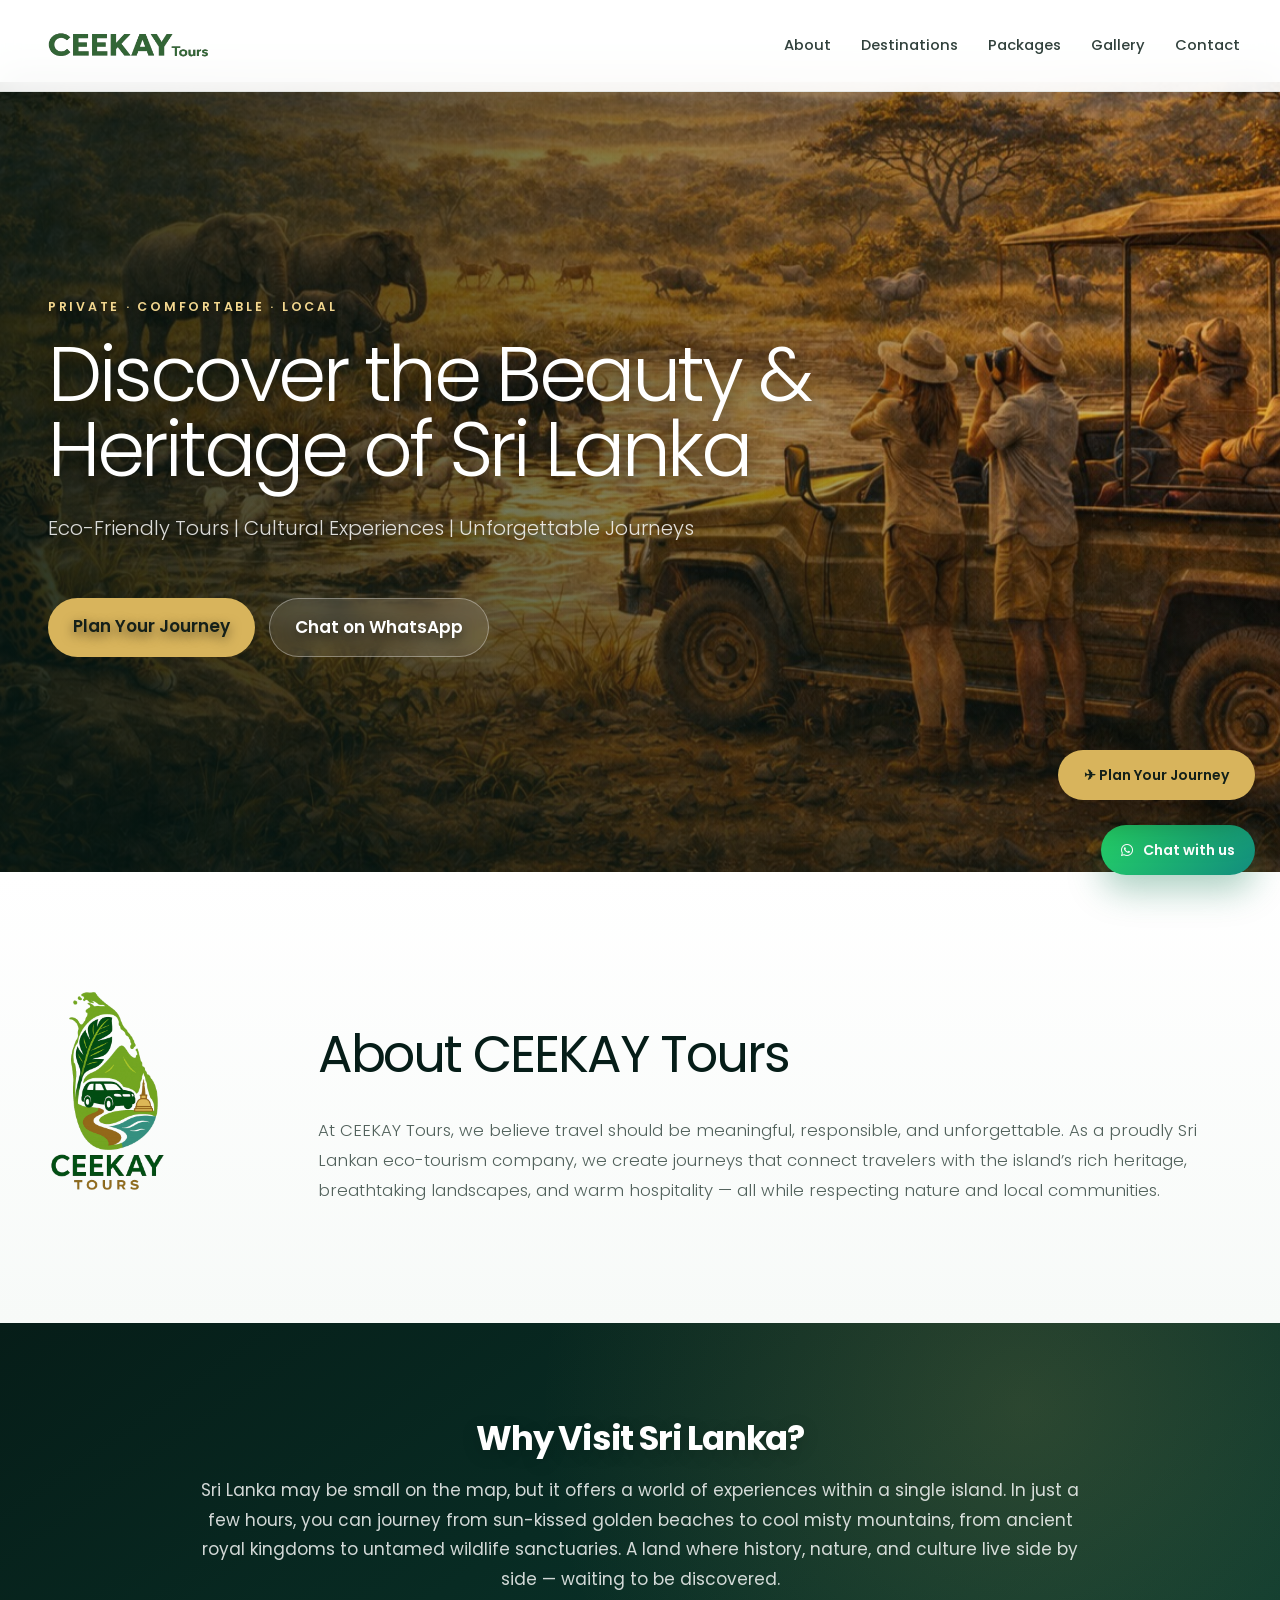
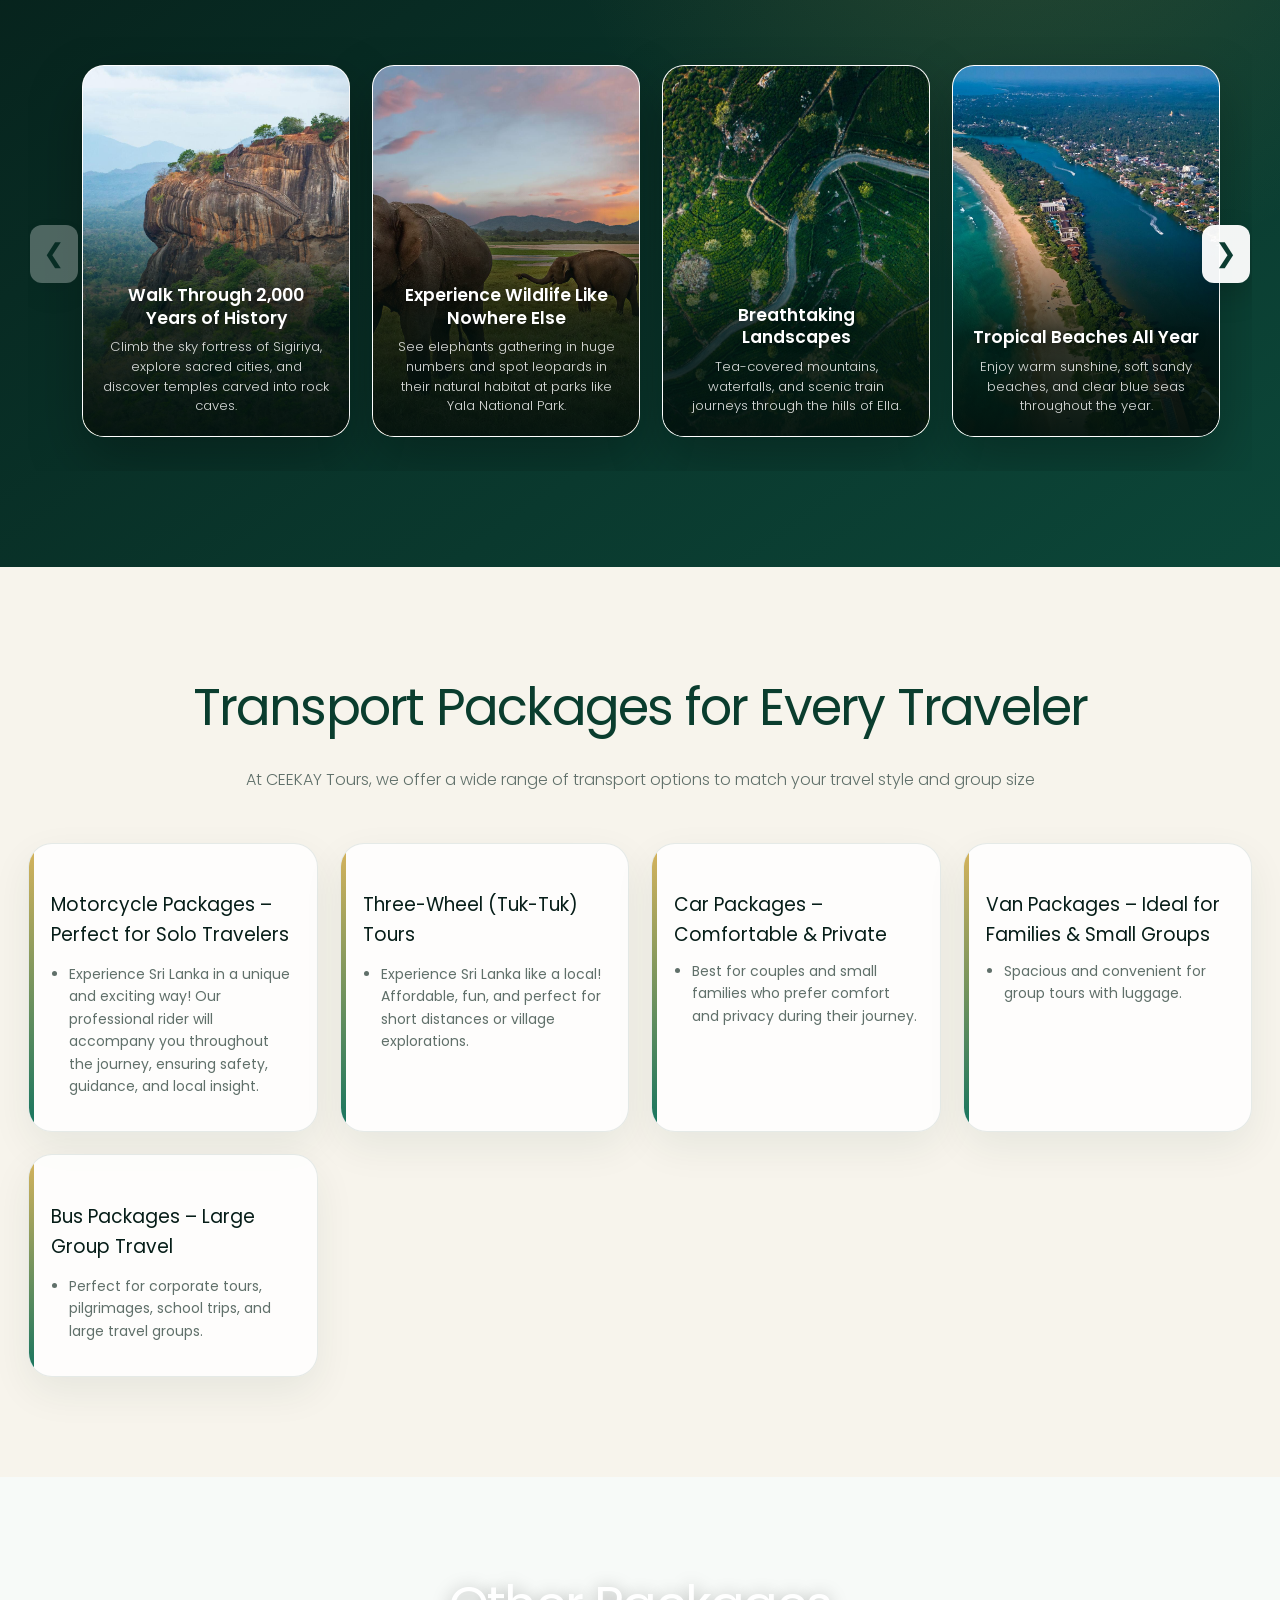
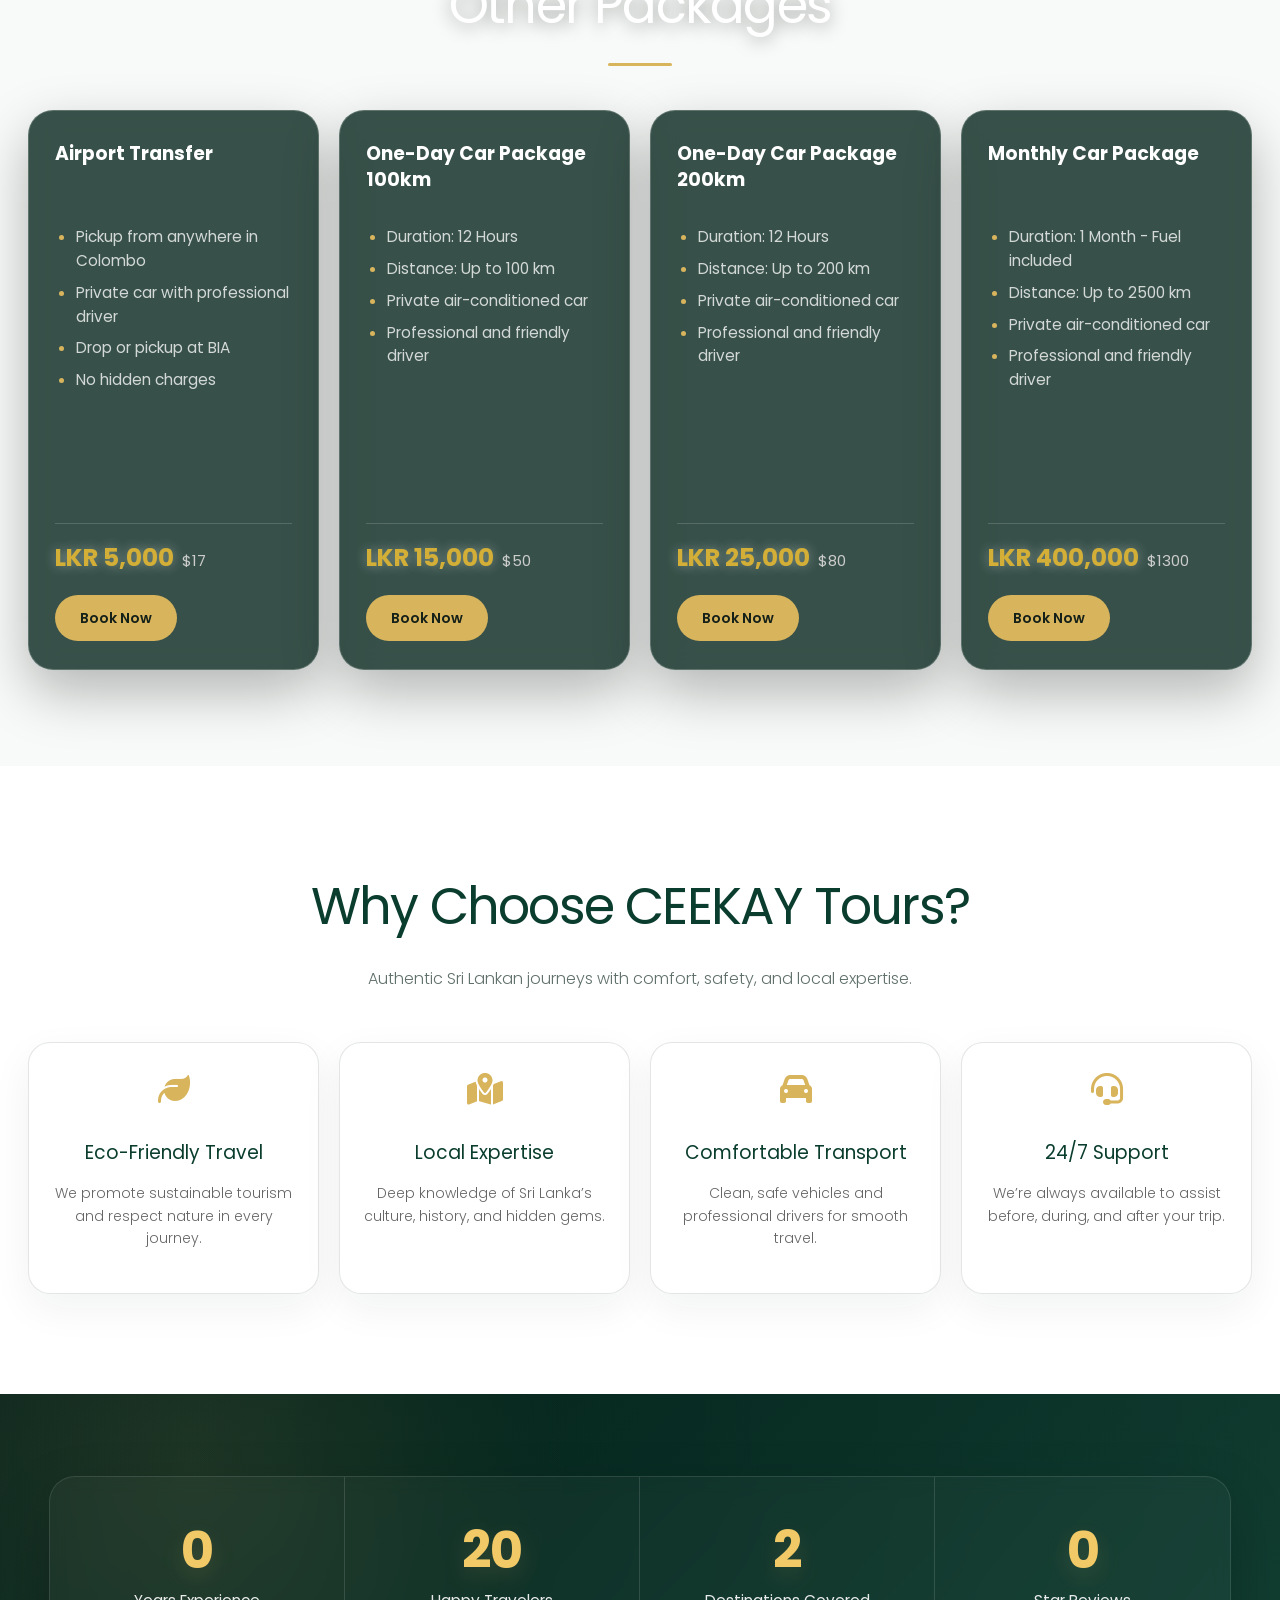
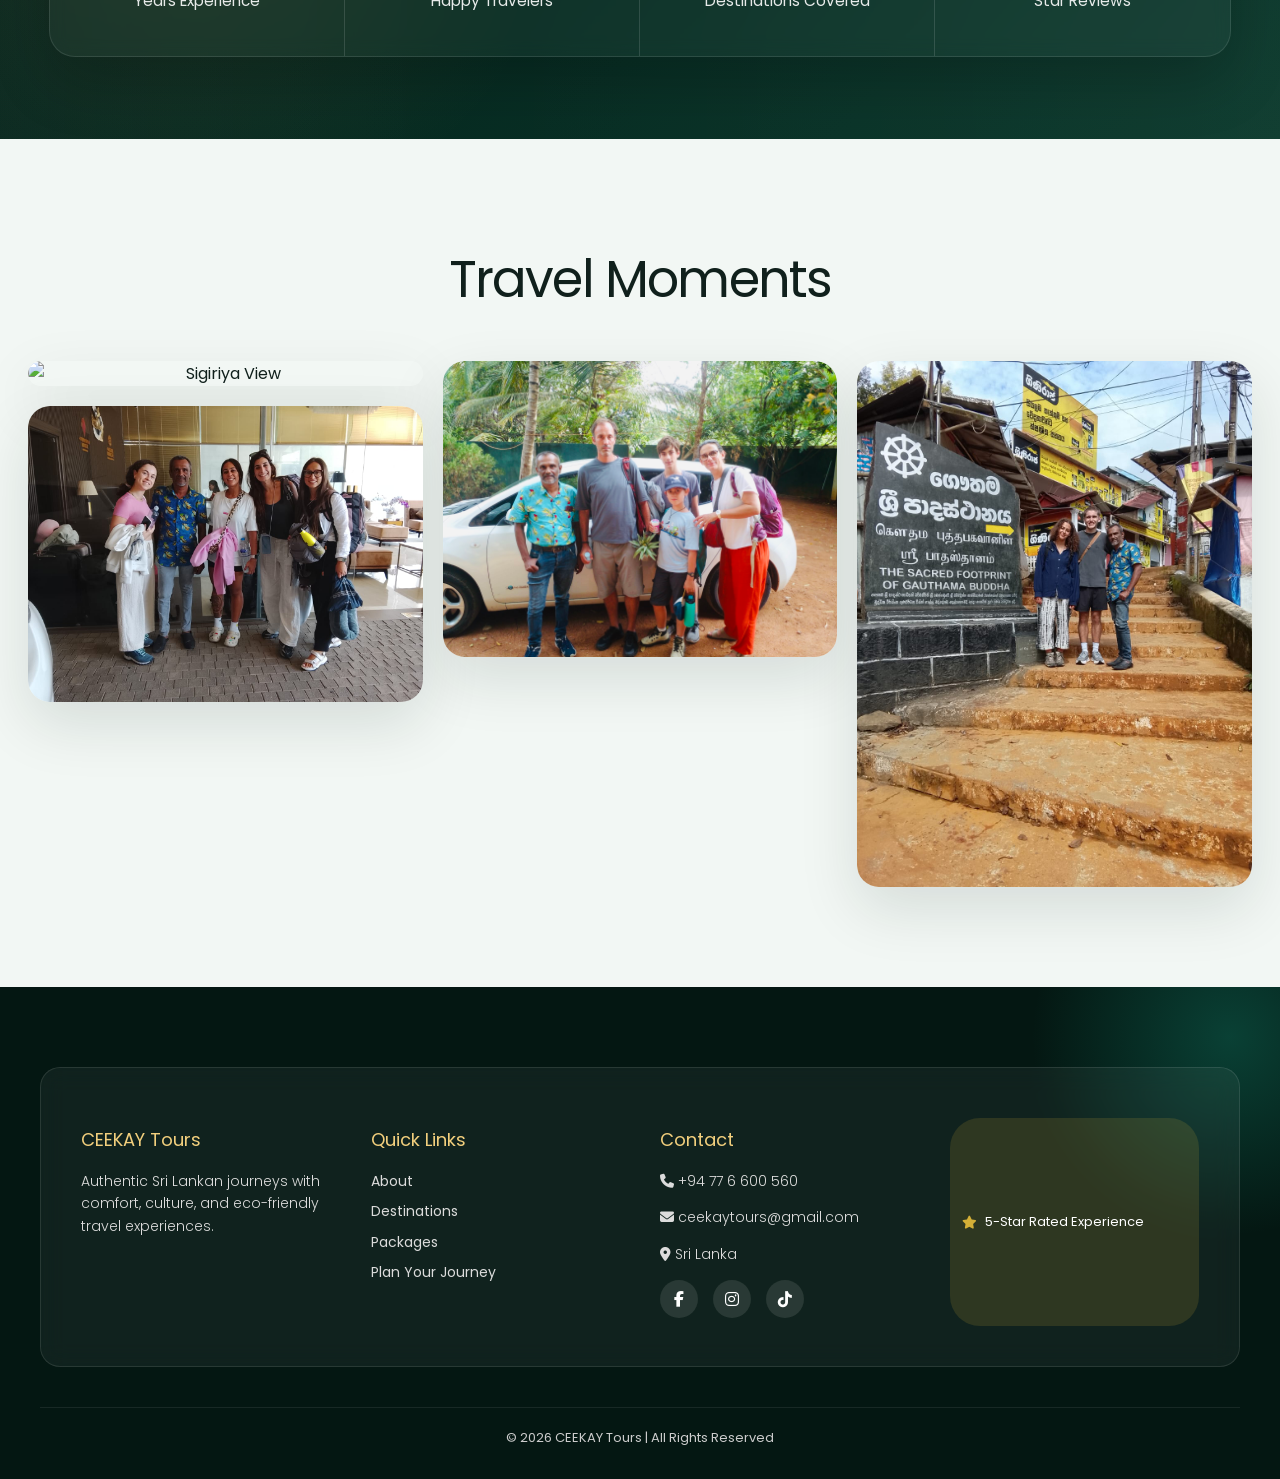
==== commit 99360050: "Update index.html" ====
--- a/index.html
+++ b/index.html
@@ -428,7 +428,7 @@
     <h3>Contact</h3>
 
     <p><i class="fa-solid fa-phone"></i> +94 77 6 600 560</p>
-    <p><i class="fa-solid fa-envelope"></i> ceekayecotrails@gmail.com</p>
+    <p><i class="fa-solid fa-envelope"></i> ceekaytours@gmail.com</p>
     <p><i class="fa-solid fa-location-dot"></i> Sri Lanka</p>
 
     <div class="footer-social">
--- a/style.css
+++ b/style.css
@@ -2500,3 +2500,173 @@
         height: 44px;
     }
 }
+
+/* Remove the box around the About section logo */
+.about-section .about-image {
+    background: transparent !important;
+    box-shadow: none !important;
+    border: none !important;
+    border-radius: 0 !important;
+    padding: 0 !important;
+    overflow: visible !important;
+}
+
+.about-section .about-image::after {
+    display: none !important;
+}
+
+.about-section .about-image img {
+    background: transparent !important;
+    border-radius: 0 !important;
+    box-shadow: none !important;
+}
+
+/* =========================================================
+   PLAN YOUR JOURNEY — MOBILE FORM FIX
+   Existing form logic remains unchanged.
+   ========================================================= */
+
+.planner-form,
+.planner-form *,
+.planner-form *::before,
+.planner-form *::after {
+    box-sizing: border-box;
+}
+
+@media (max-width: 768px) {
+
+    .plan-page {
+        padding-top: 70px;
+        background-attachment: scroll;
+    }
+
+    .planner-main {
+        width: 100%;
+        margin: 25px auto 60px;
+        padding: 0 12px;
+        box-sizing: border-box;
+    }
+
+    .planner-intro {
+        padding: 0 10px;
+        margin-bottom: 24px;
+    }
+
+    .planner-intro h1 {
+        font-size: 2.1rem;
+        line-height: 1.12;
+    }
+
+    .planner-intro p {
+        font-size: 0.92rem;
+        line-height: 1.6;
+    }
+
+    .plan-page .planner-form {
+        width: 100%;
+        padding: 24px 16px;
+        border-radius: 20px;
+    }
+
+    .form-section-title {
+        gap: 11px;
+        margin-bottom: 20px;
+    }
+
+    .form-section-title > span {
+        flex: 0 0 34px;
+        width: 34px;
+        height: 34px;
+        font-size: 0.9rem;
+    }
+
+    .form-section-title h2 {
+        font-size: 1.15rem !important;
+        line-height: 1.35;
+    }
+
+    .form-section-title p {
+        font-size: 0.82rem;
+        line-height: 1.45;
+    }
+
+    .planner-form label {
+        margin-top: 14px;
+        margin-bottom: 6px;
+        font-size: 0.92rem;
+    }
+
+    .planner-form input,
+    .planner-form textarea,
+    .planner-form select {
+        display: block;
+        width: 100%;
+        max-width: 100%;
+        min-height: 48px;
+        margin: 0;
+        padding: 13px 12px;
+        font-size: 16px;
+        border-radius: 11px;
+    }
+
+    .planner-form textarea {
+        min-height: 110px;
+        resize: vertical;
+    }
+
+    .planner-form select {
+        appearance: auto;
+    }
+
+    #passengerDetails > div,
+    #daysContainer > div {
+        width: 100%;
+        padding: 14px 12px;
+        margin-top: 14px;
+        border-radius: 14px;
+        box-sizing: border-box;
+    }
+
+    .form-divider {
+        margin: 26px 0;
+    }
+
+    .plan-btn,
+    .planner-form button {
+        width: 100%;
+        min-height: 48px;
+        margin-top: 12px;
+        padding: 13px 16px;
+        font-size: 0.95rem;
+        border-radius: 12px;
+    }
+
+    #itinerarySummary {
+        width: 100%;
+        padding: 14px;
+        overflow-wrap: anywhere;
+        box-sizing: border-box;
+    }
+}
+
+@media (max-width: 420px) {
+
+    .planner-main {
+        padding: 0 8px;
+    }
+
+    .plan-page .planner-form {
+        padding: 20px 12px;
+        border-radius: 16px;
+    }
+
+    .planner-intro h1 {
+        font-size: 1.8rem;
+    }
+
+    .planner-form input,
+    .planner-form textarea,
+    .planner-form select {
+        padding: 12px 10px;
+    }
+}
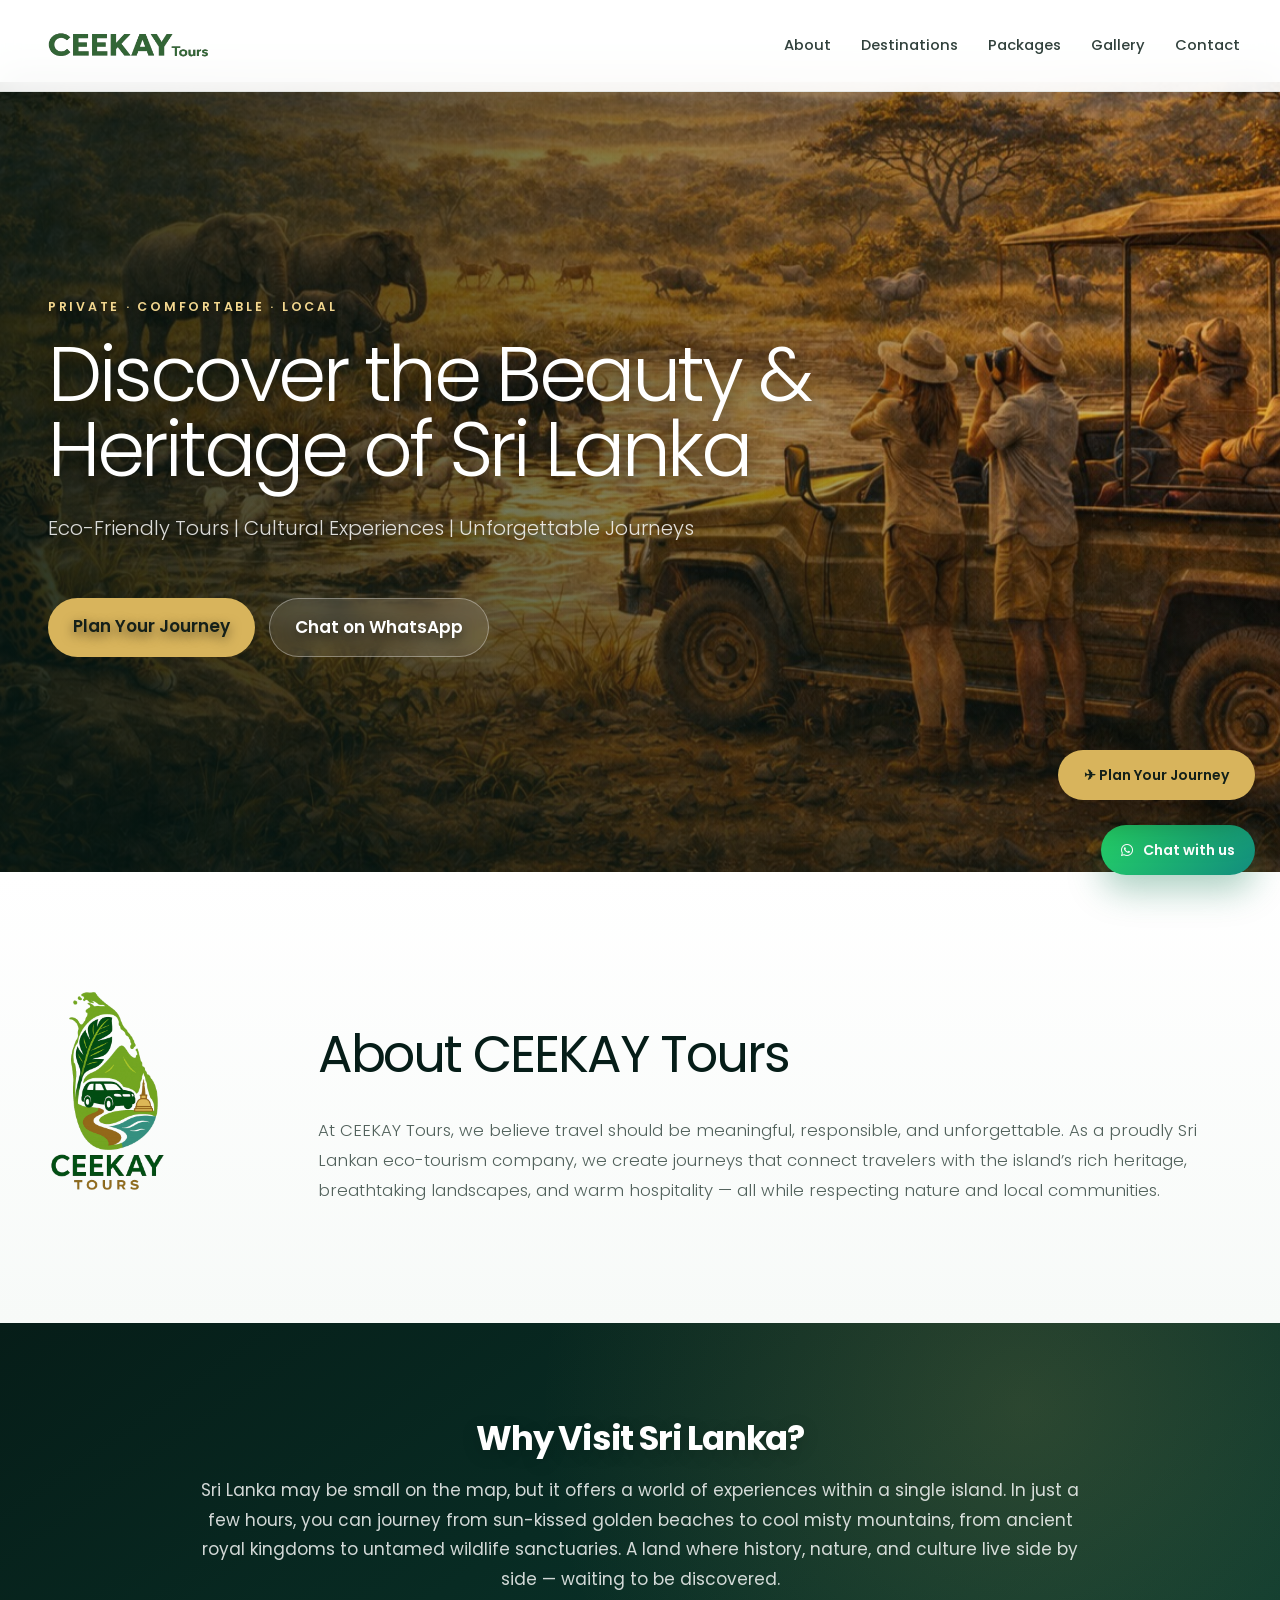
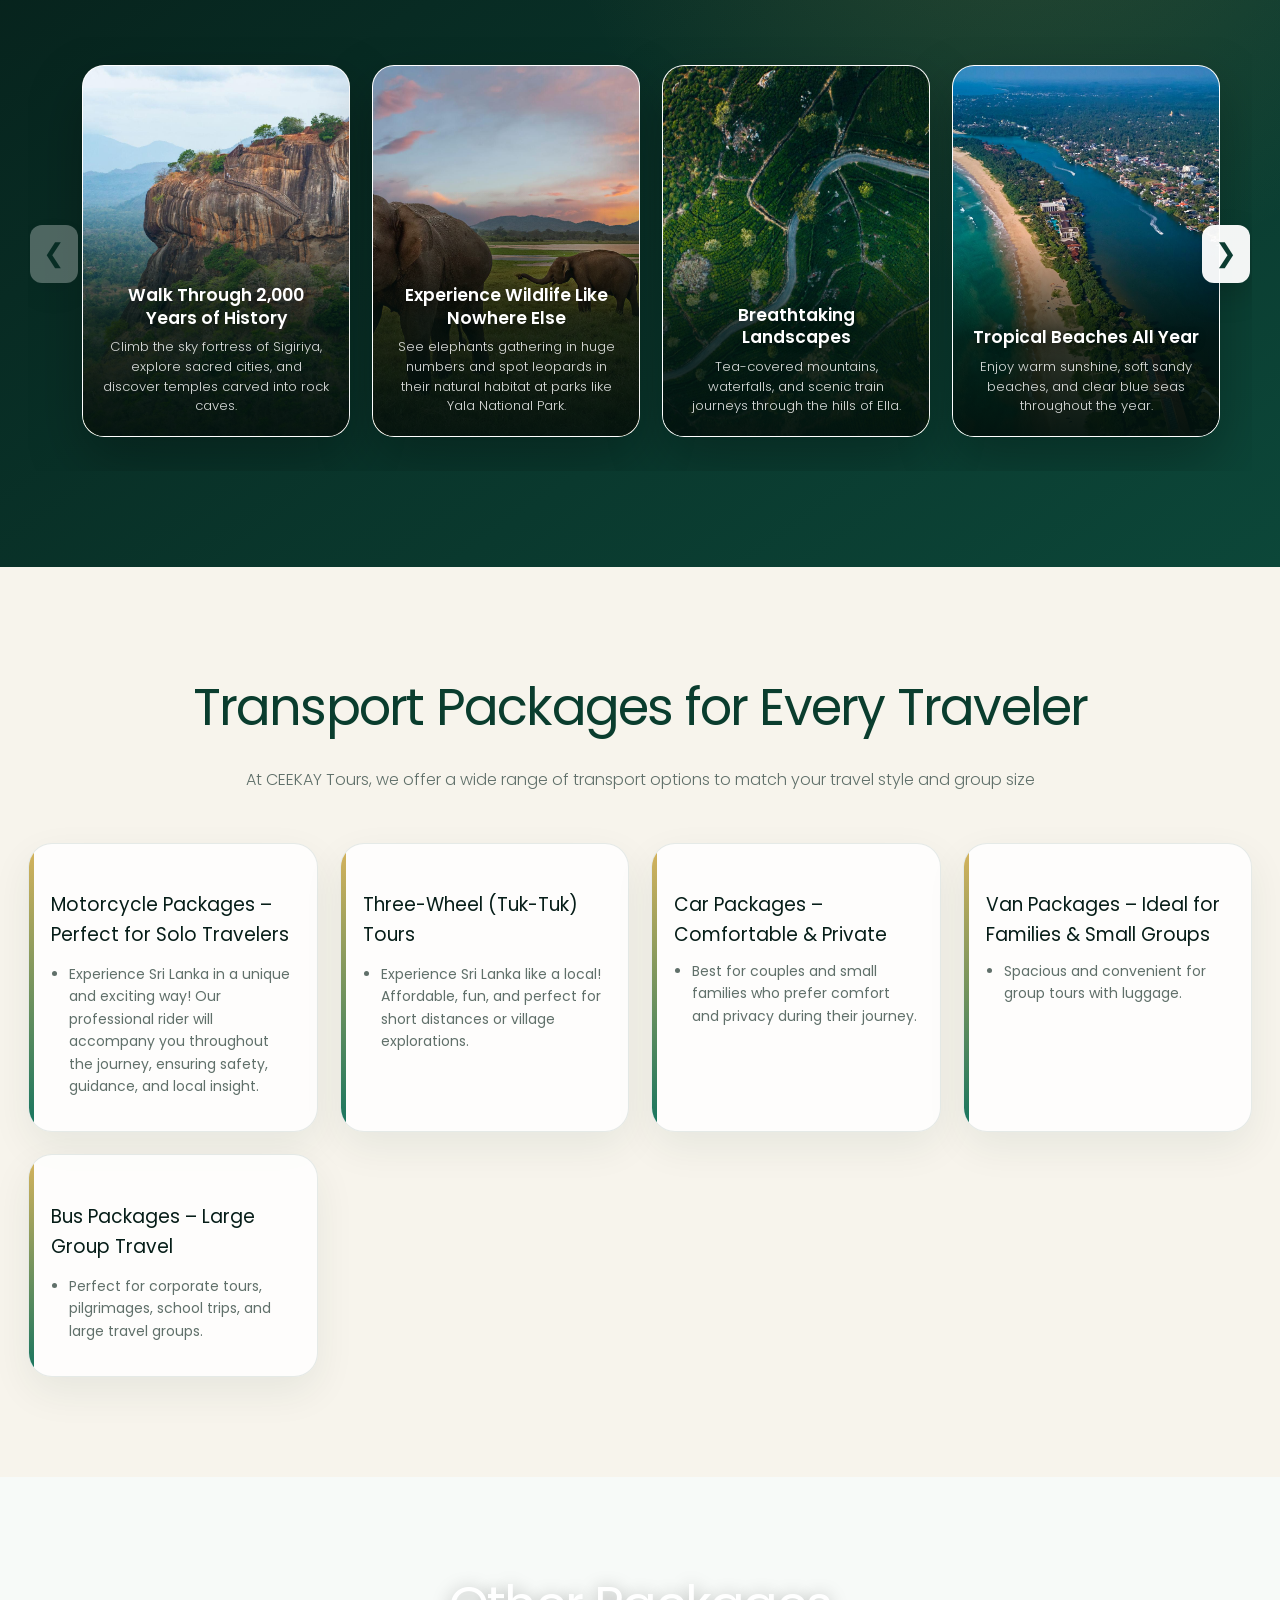
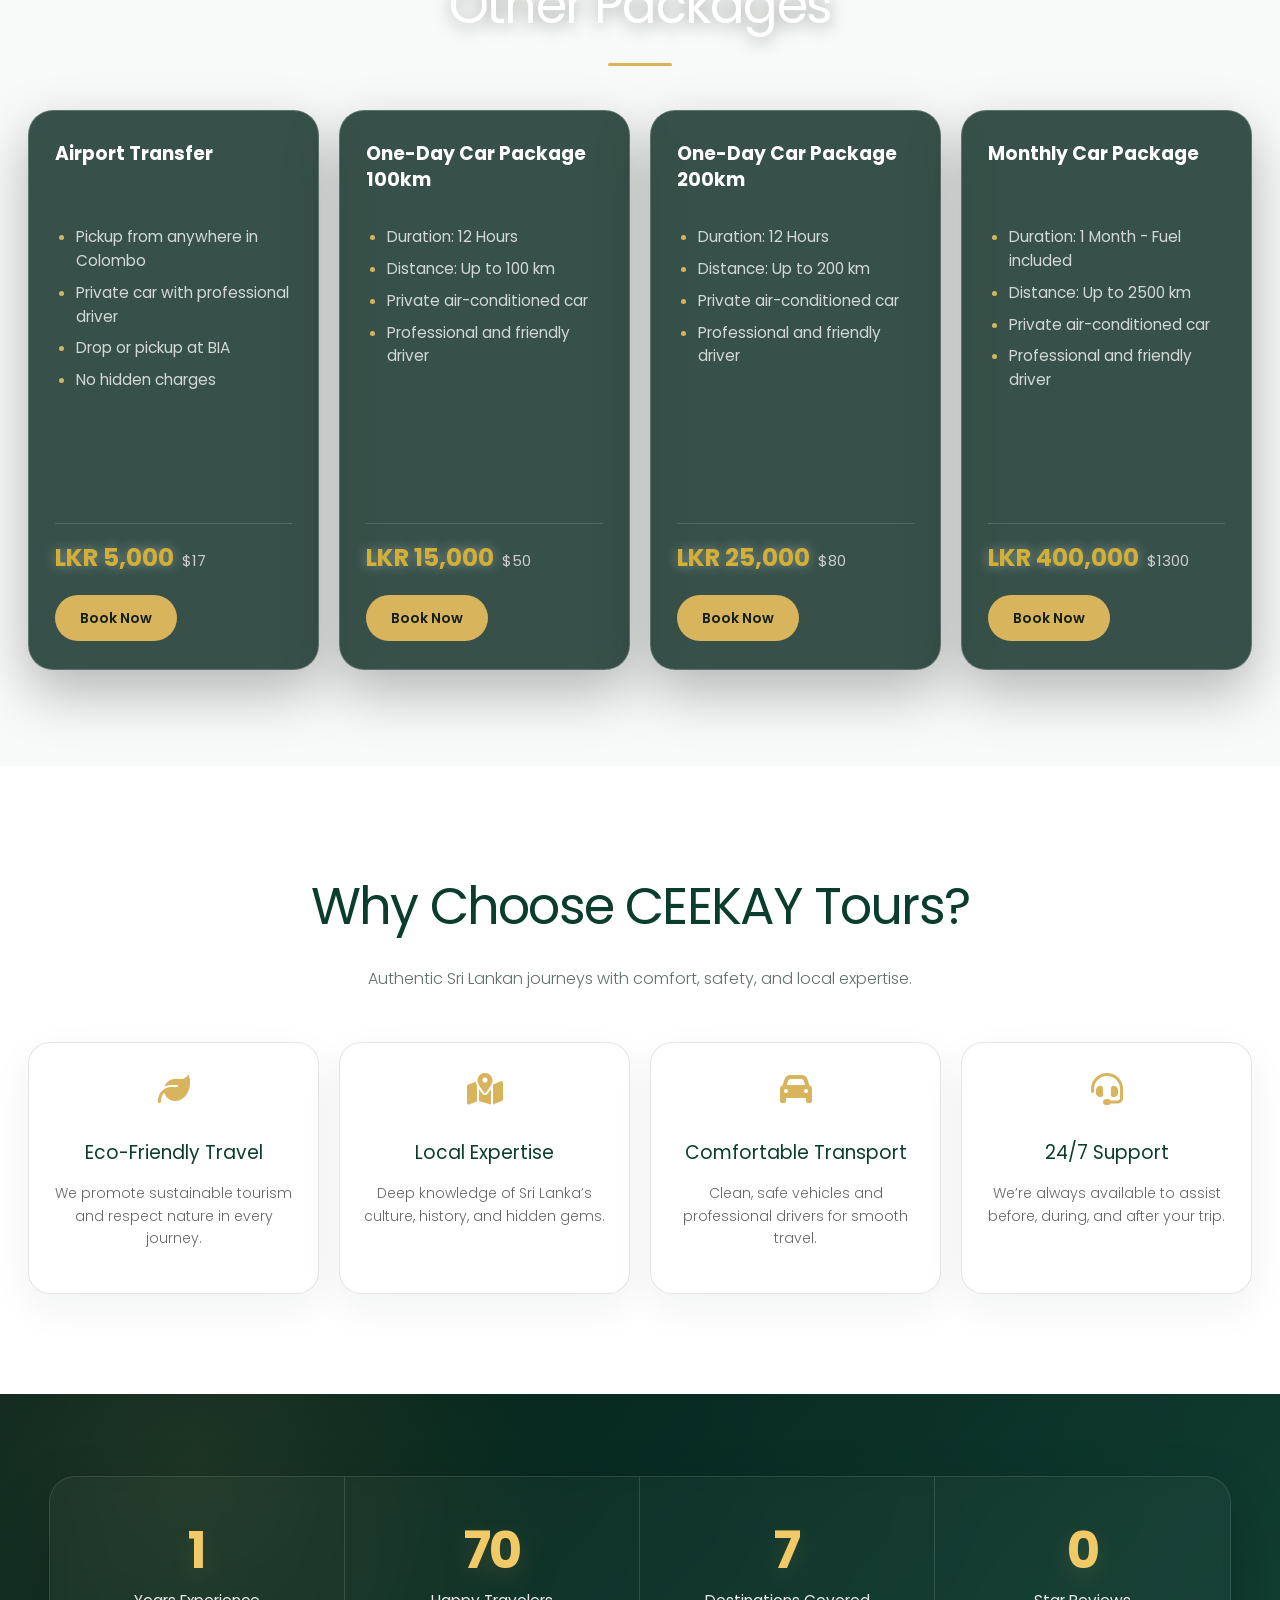
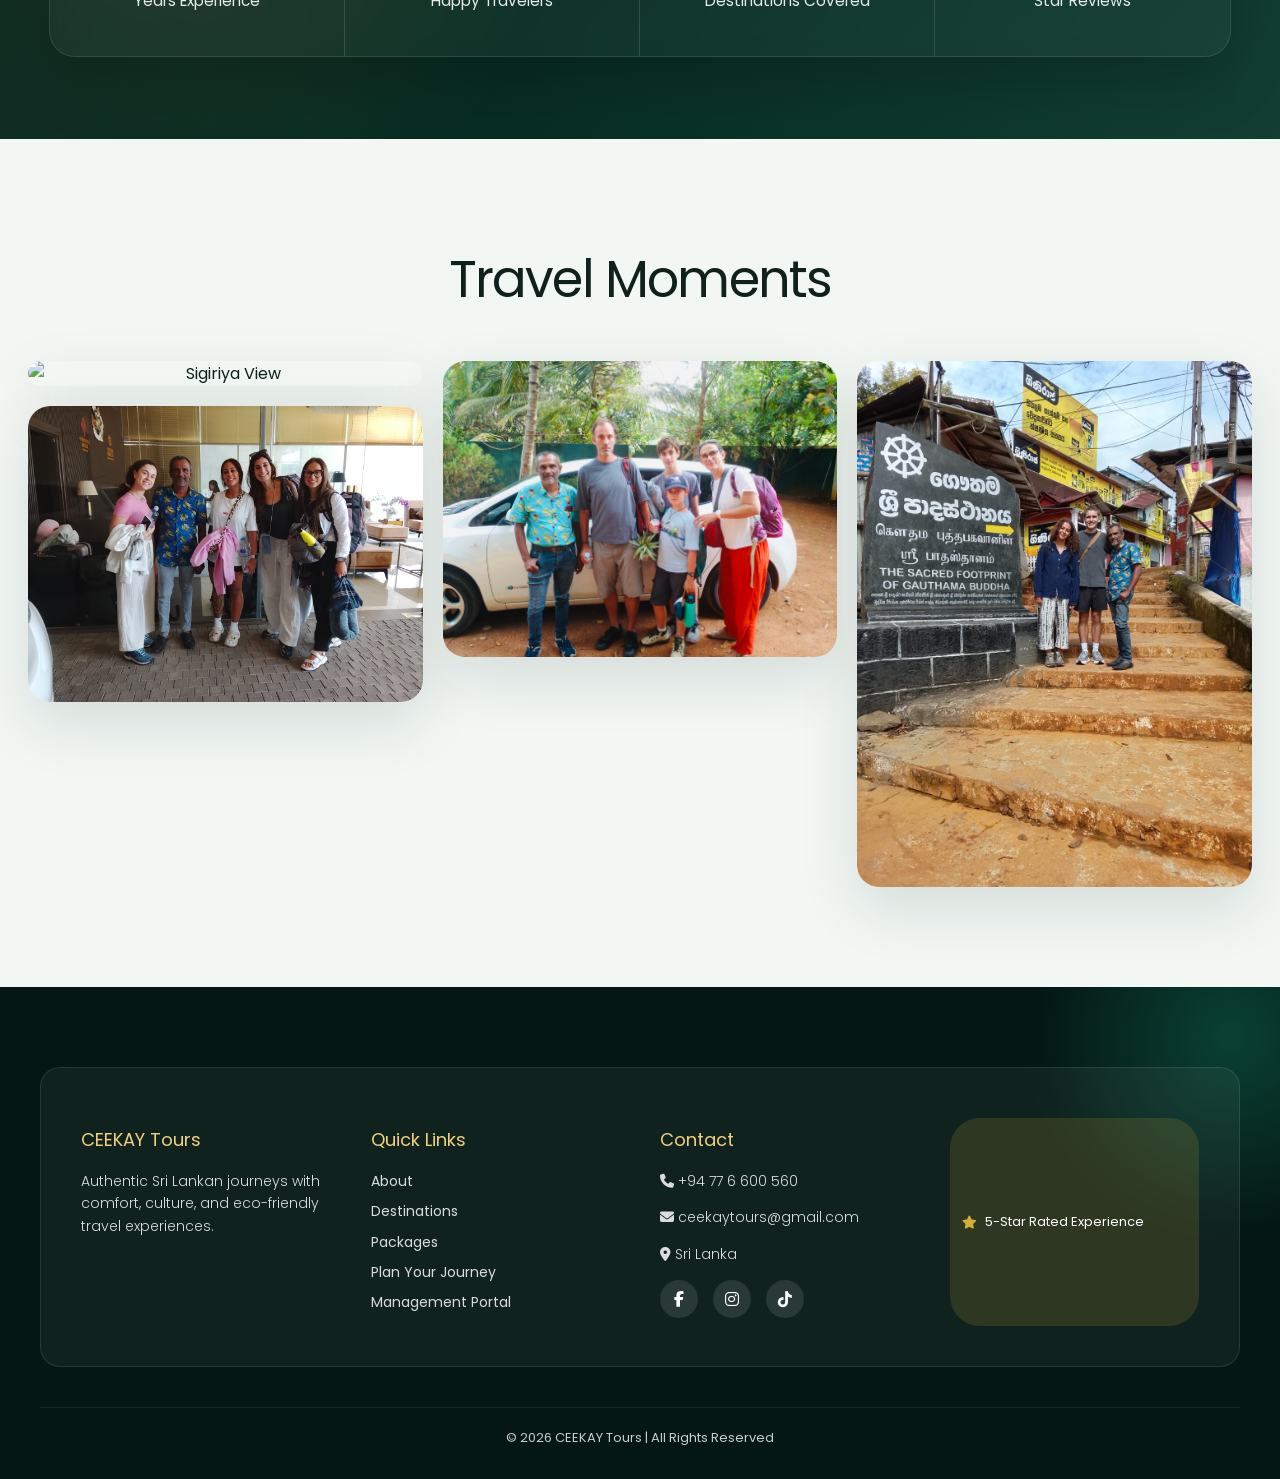
==== commit 428d87e4: "Update index.html" ====
--- a/index.html
+++ b/index.html
@@ -421,6 +421,9 @@
             <a href="#places">Destinations</a>
             <a href="#packages">Packages</a>
             <a href="plan.html">Plan Your Journey</a>
+            <a href="https://ceekay-eco-trails-hjh4ttmpalx8zuqo8kfphb.streamlit.app/" target="_blank">
+            Management Portal
+            </a>
         </div>
 
 
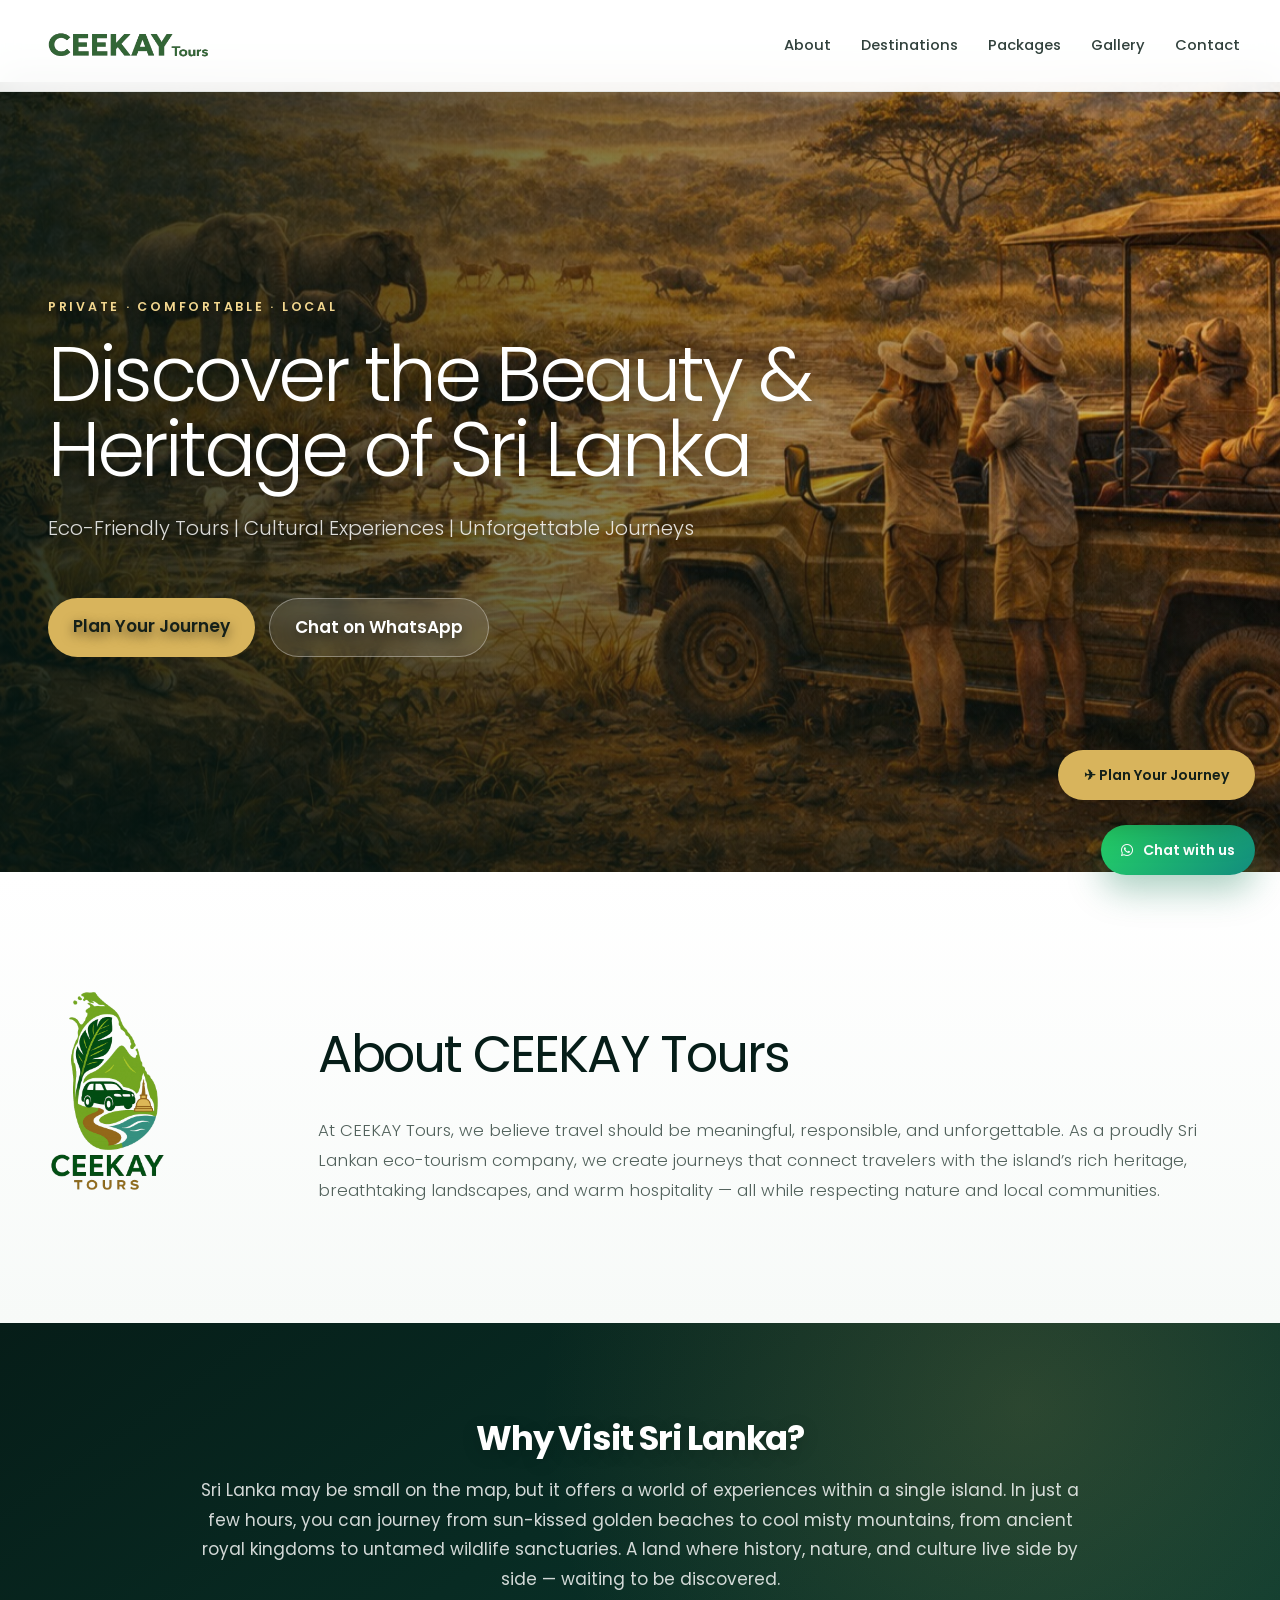
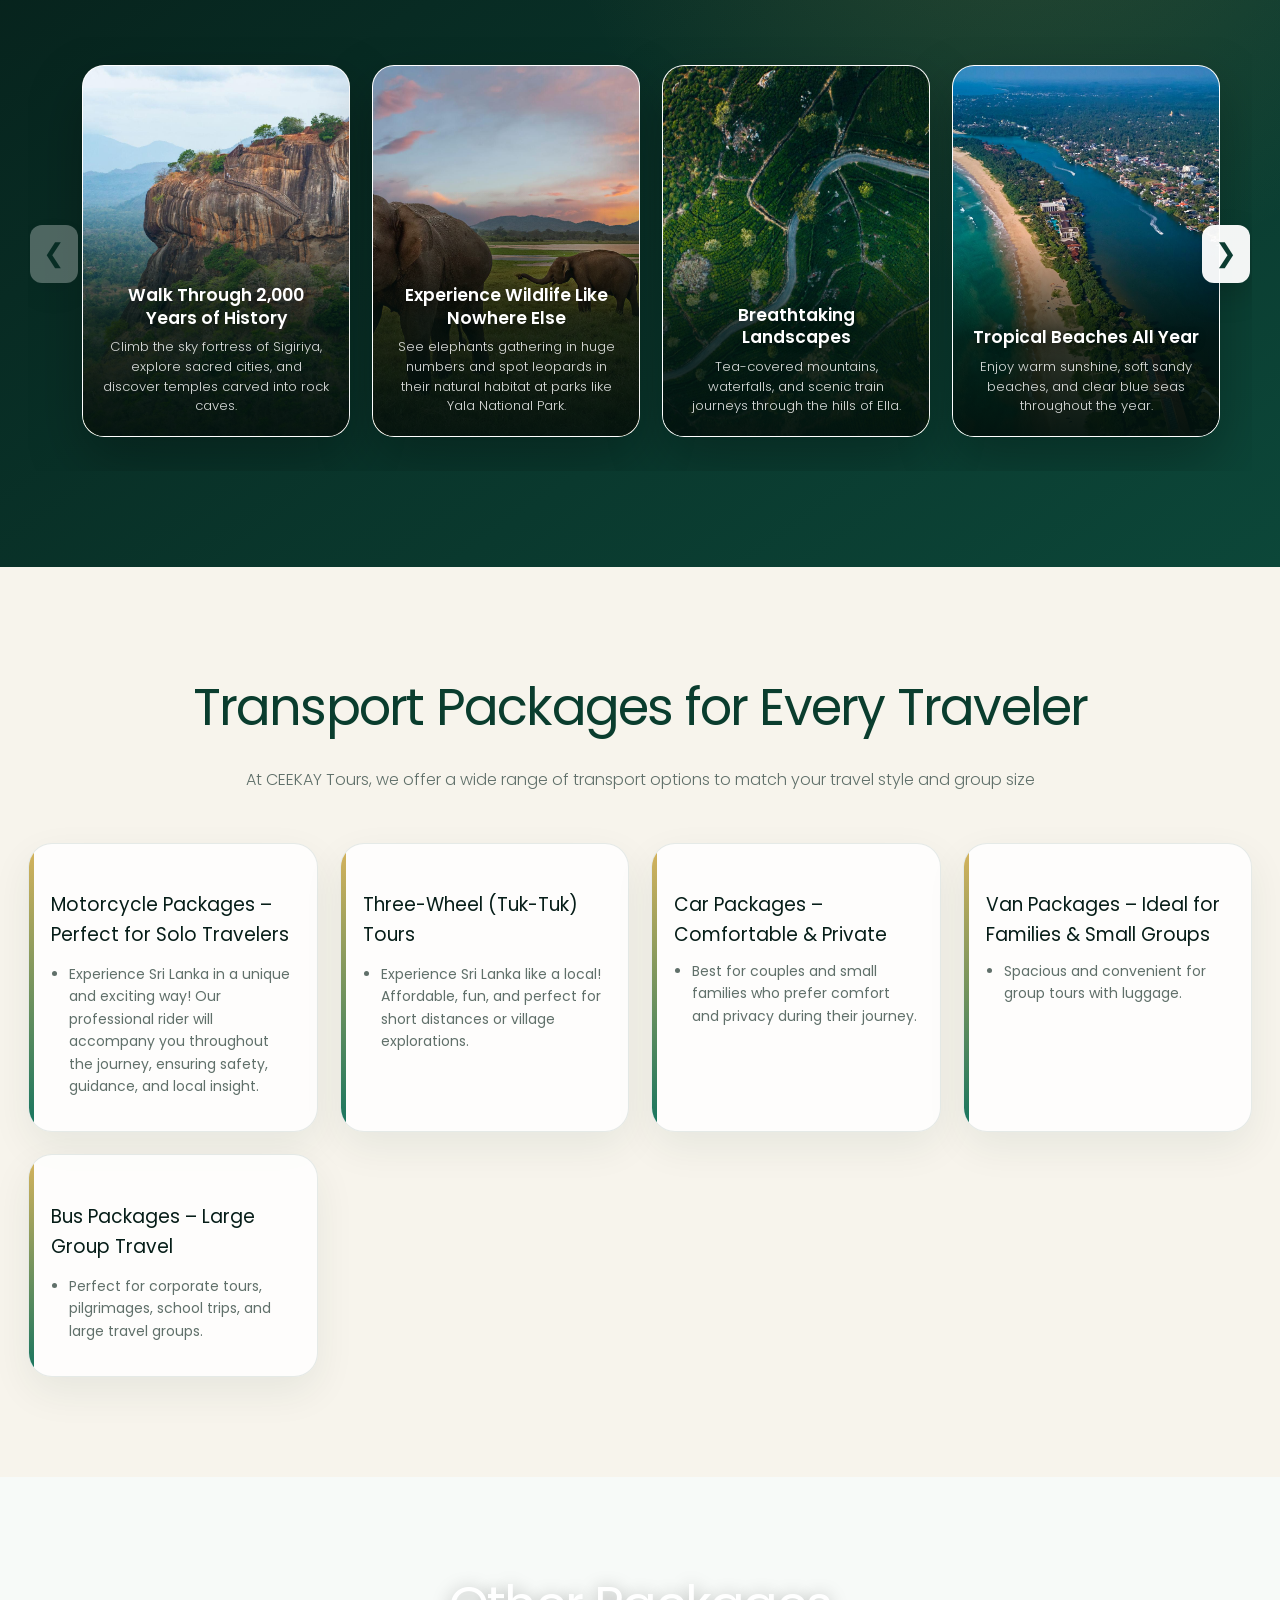
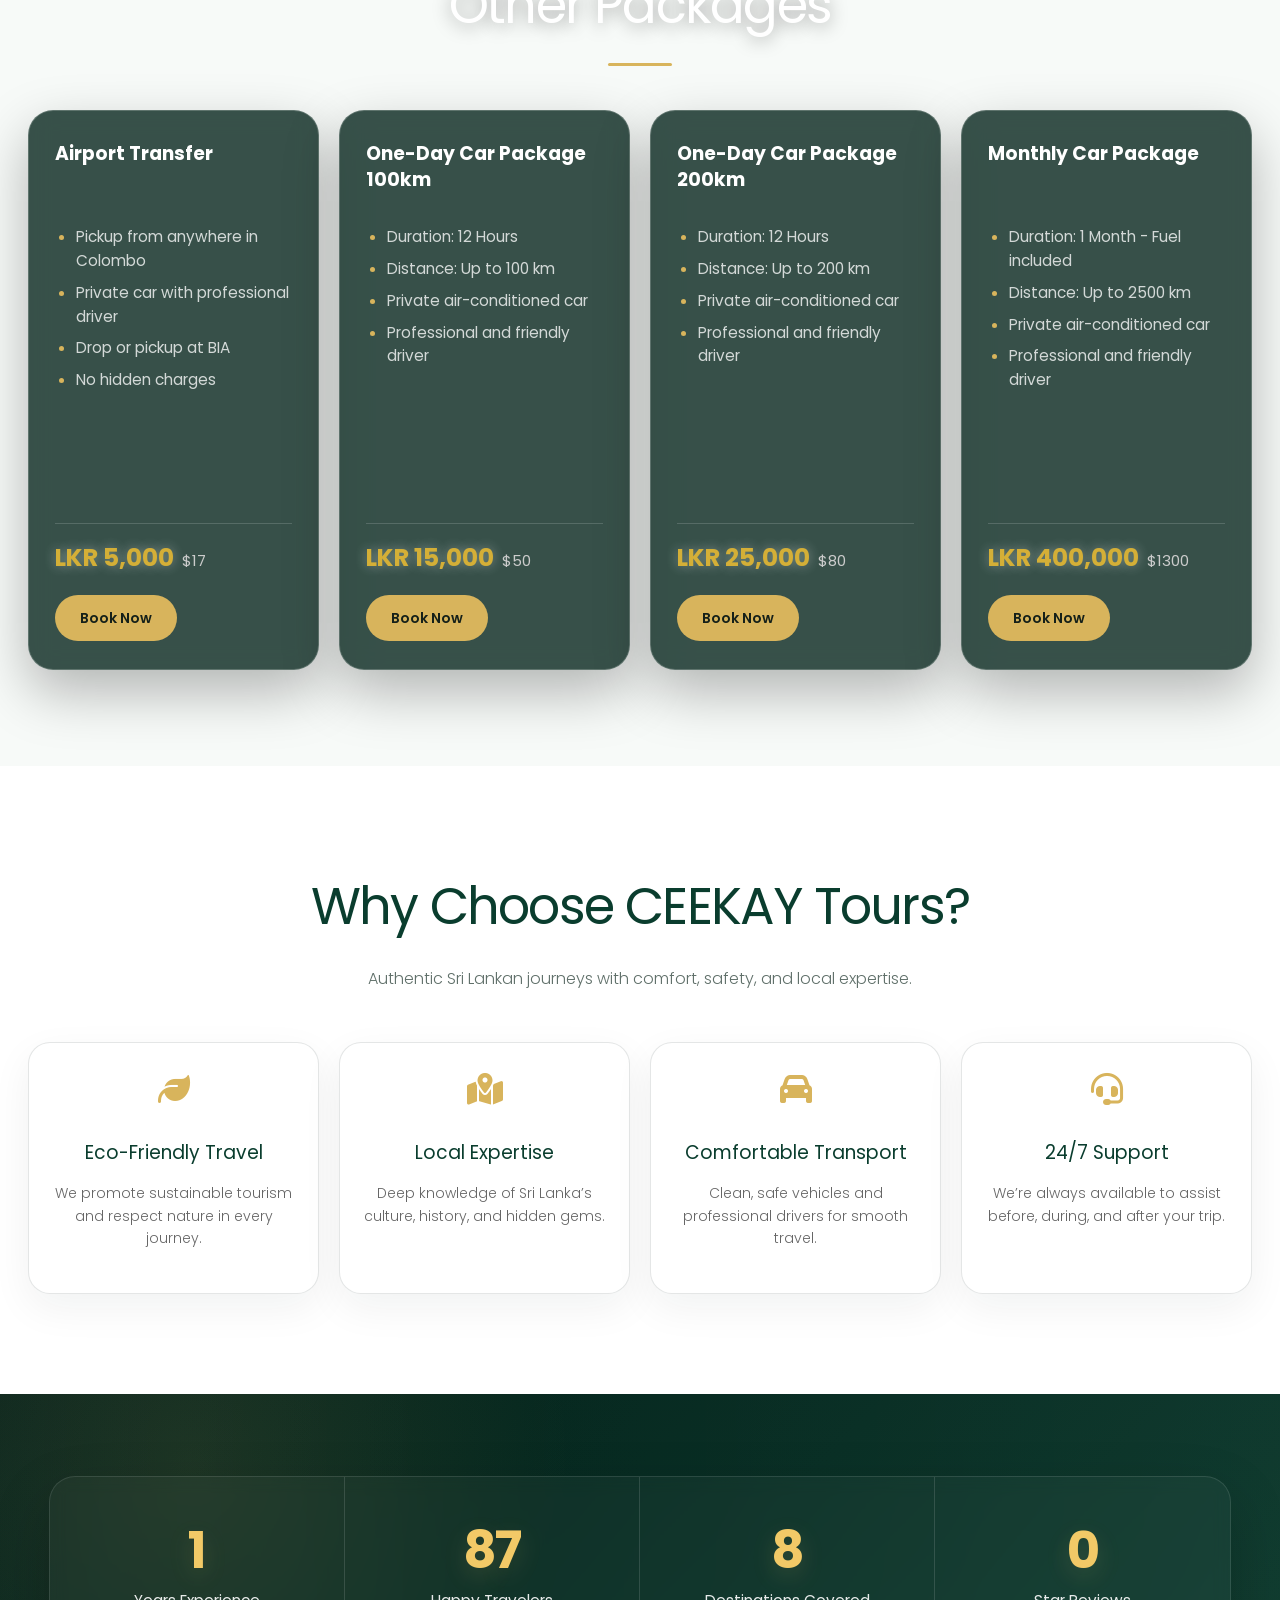
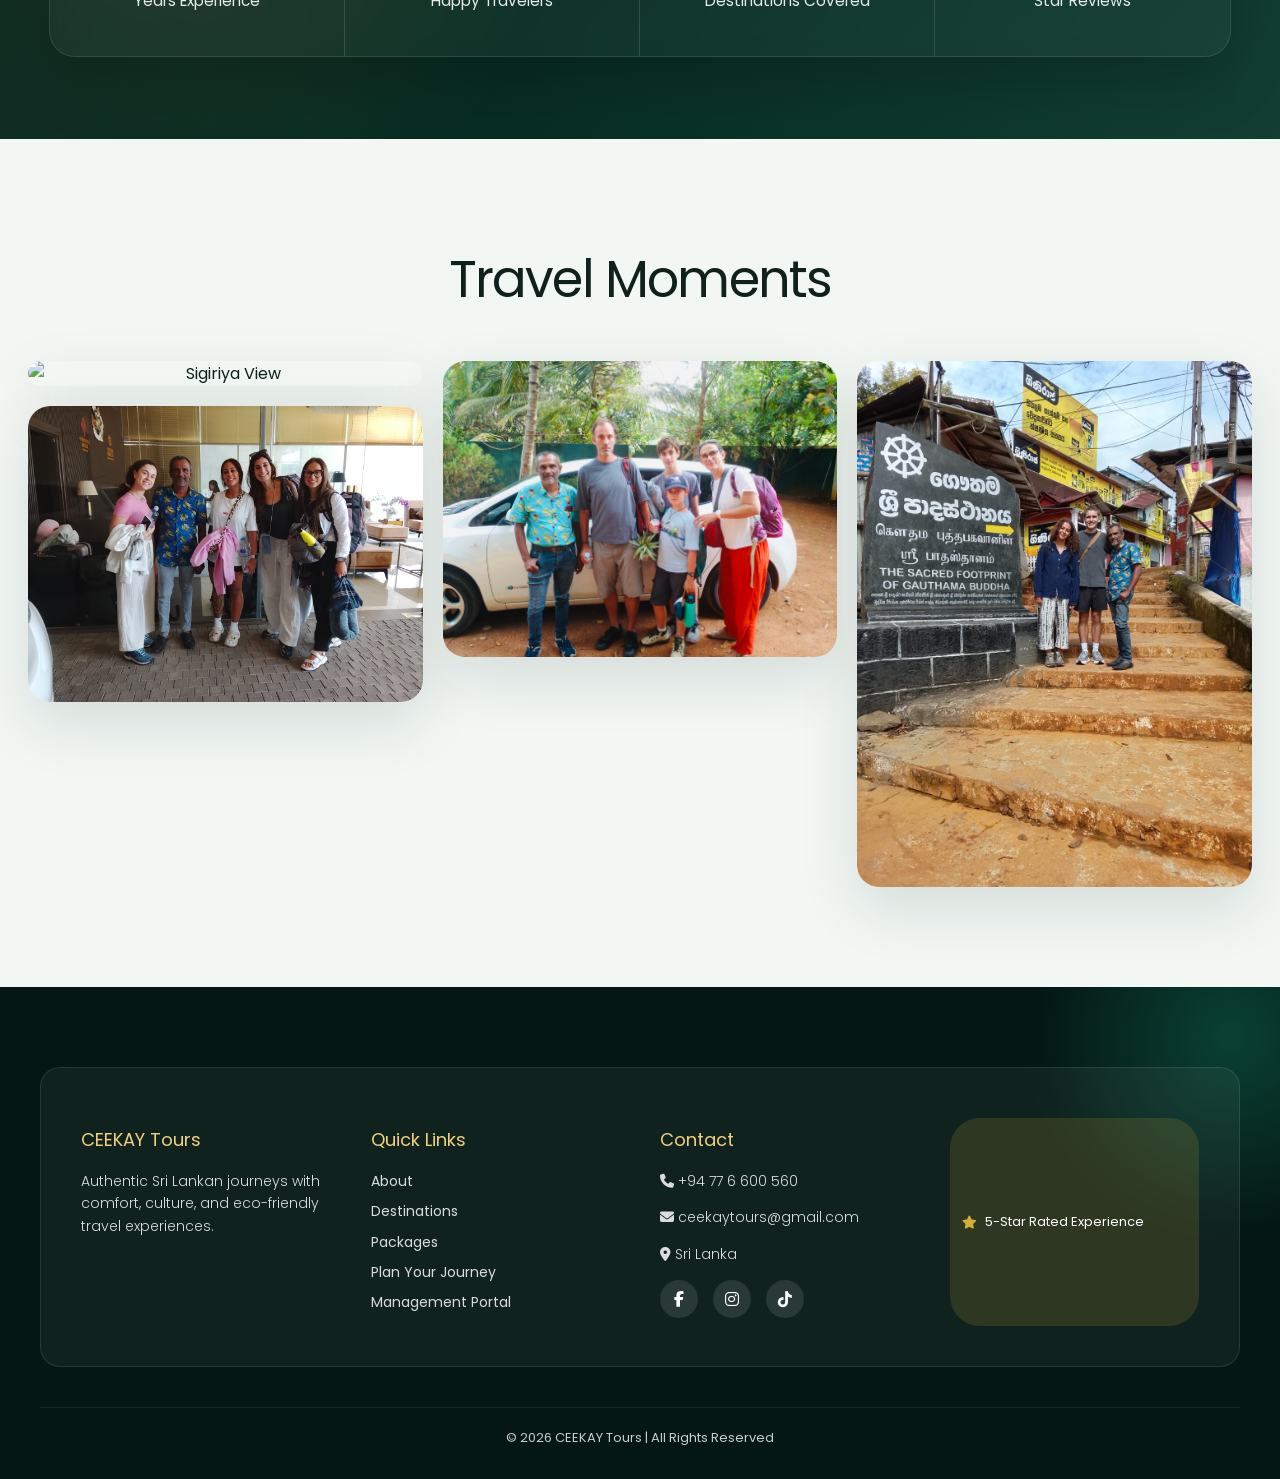
==== commit 9ce1afd2: "Add files via upload" ====
--- a/index.html
+++ b/index.html
@@ -12,15 +12,15 @@
 
 <meta property="og:title" content="CEEKAY Tours | Explore Sri Lanka">
 <meta property="og:description" content="Eco-Friendly Tours | Cultural Experiences | Unforgettable Journeys">
-<meta property="og:image" content="https://www.ceekayecotrails.com/images/slide1.jpg">
+<meta property="og:image" content="https://ceekaytours.com/images/slide1.jpg">
 <meta property="og:type" content="website">
-<meta property="og:url" content="https://www.ceekayecotrails.com/">
+<meta property="og:url" content="https://ceekaytours.com/">
 <meta property="og:site_name" content="CEEKAY Tours">
 
 <meta name="theme-color" content="#071d18">
 <meta name="viewport" content="width=device-width, initial-scale=1.0">
 
-<link rel="canonical" href="https://www.ceekayecotrails.com/">
+<link rel="canonical" href="https://ceekaytours.com/">
 <link rel="icon" type="image/png" href="images/favicon.png">
 
 <link href="https://fonts.googleapis.com/css2?family=Poppins:wght@300;400;500;600;700&display=swap" rel="stylesheet">
@@ -244,7 +244,7 @@
         <span class="usd">$17</span>
     </div>
 <a 
-href="https://wa.me/94776600560?text=Hello%20CEEKAY%20Eco%20Trails,%20I%20would%20like%20to%20book%20the%20Airport%20Transfer%20Package%20(LKR%205,000%20/%20$17).%20Please%20provide%20more%20details."
+href="https://wa.me/94776600560?text=Hello%20CEEKAY%20Tours,%20I%20would%20like%20to%20book%20the%20Airport%20Transfer%20Package%20(LKR%205,000%20/%20$17).%20Please%20provide%20more%20details."
 class="book-btn" 
 target="_blank" rel="noopener noreferrer">
 Book Now
@@ -266,7 +266,7 @@
         <span class="usd">$50</span>
     </div>
 <a 
-href="https://wa.me/94776600560?text=Hello%20CEEKAY%20Eco%20Trails,%20I%20would%20like%20to%20book%20the%20Car%20Package%20100km%20(LKR%2015,000%20/%20$50).%20Please%20provide%20more%20details."
+href="https://wa.me/94776600560?text=Hello%20CEEKAY%20Tours,%20I%20would%20like%20to%20book%20the%20Car%20Package%20100km%20(LKR%2015,000%20/%20$50).%20Please%20provide%20more%20details."
 class="book-btn" 
 target="_blank" rel="noopener noreferrer">
 Book Now
@@ -288,7 +288,7 @@
         <span class="usd">$80</span>
     </div>
 <a 
-href="https://wa.me/94776600560?text=Hello%20CEEKAY%20Eco%20Trails,%20I%20would%20like%20to%20book%20the%20Car%20Package%20200km%20(LKR%2025,000%20/%20$80).%20Please%20provide%20more%20details."
+href="https://wa.me/94776600560?text=Hello%20CEEKAY%20Tours,%20I%20would%20like%20to%20book%20the%20Car%20Package%20200km%20(LKR%2025,000%20/%20$80).%20Please%20provide%20more%20details."
 class="book-btn" 
 target="_blank" rel="noopener noreferrer">
 Book Now
@@ -310,7 +310,7 @@
         <span class="usd">$1300</span>
     </div>
 <a 
-href="https://wa.me/94776600560?text=Hello%20CEEKAY%20Eco%20Trails,%20I%20would%20like%20to%20book%20the%20Car%20Package%20Monthly%20(LKR%20400,000%20/%20$1300).%20Please%20provide%20more%20details."
+href="https://wa.me/94776600560?text=Hello%20CEEKAY%20Tours,%20I%20would%20like%20to%20book%20the%20Car%20Package%20Monthly%20(LKR%20400,000%20/%20$1300).%20Please%20provide%20more%20details."
 class="book-btn" 
 target="_blank" rel="noopener noreferrer">
 Book Now
@@ -421,8 +421,8 @@
             <a href="#places">Destinations</a>
             <a href="#packages">Packages</a>
             <a href="plan.html">Plan Your Journey</a>
-            <a href="https://ceekay-eco-trails-hjh4ttmpalx8zuqo8kfphb.streamlit.app/" target="_blank">
-            Management Portal
+            <a href="https://ceekay-eco-trails-hjh4ttmpalx8zuqo8kfphb.streamlit.app/" target="_blank" rel="noopener noreferrer">
+                Management Portal
             </a>
         </div>
 
@@ -479,8 +479,4 @@
 
 
 </body>
-</html>
-
-
-
-
+</html>
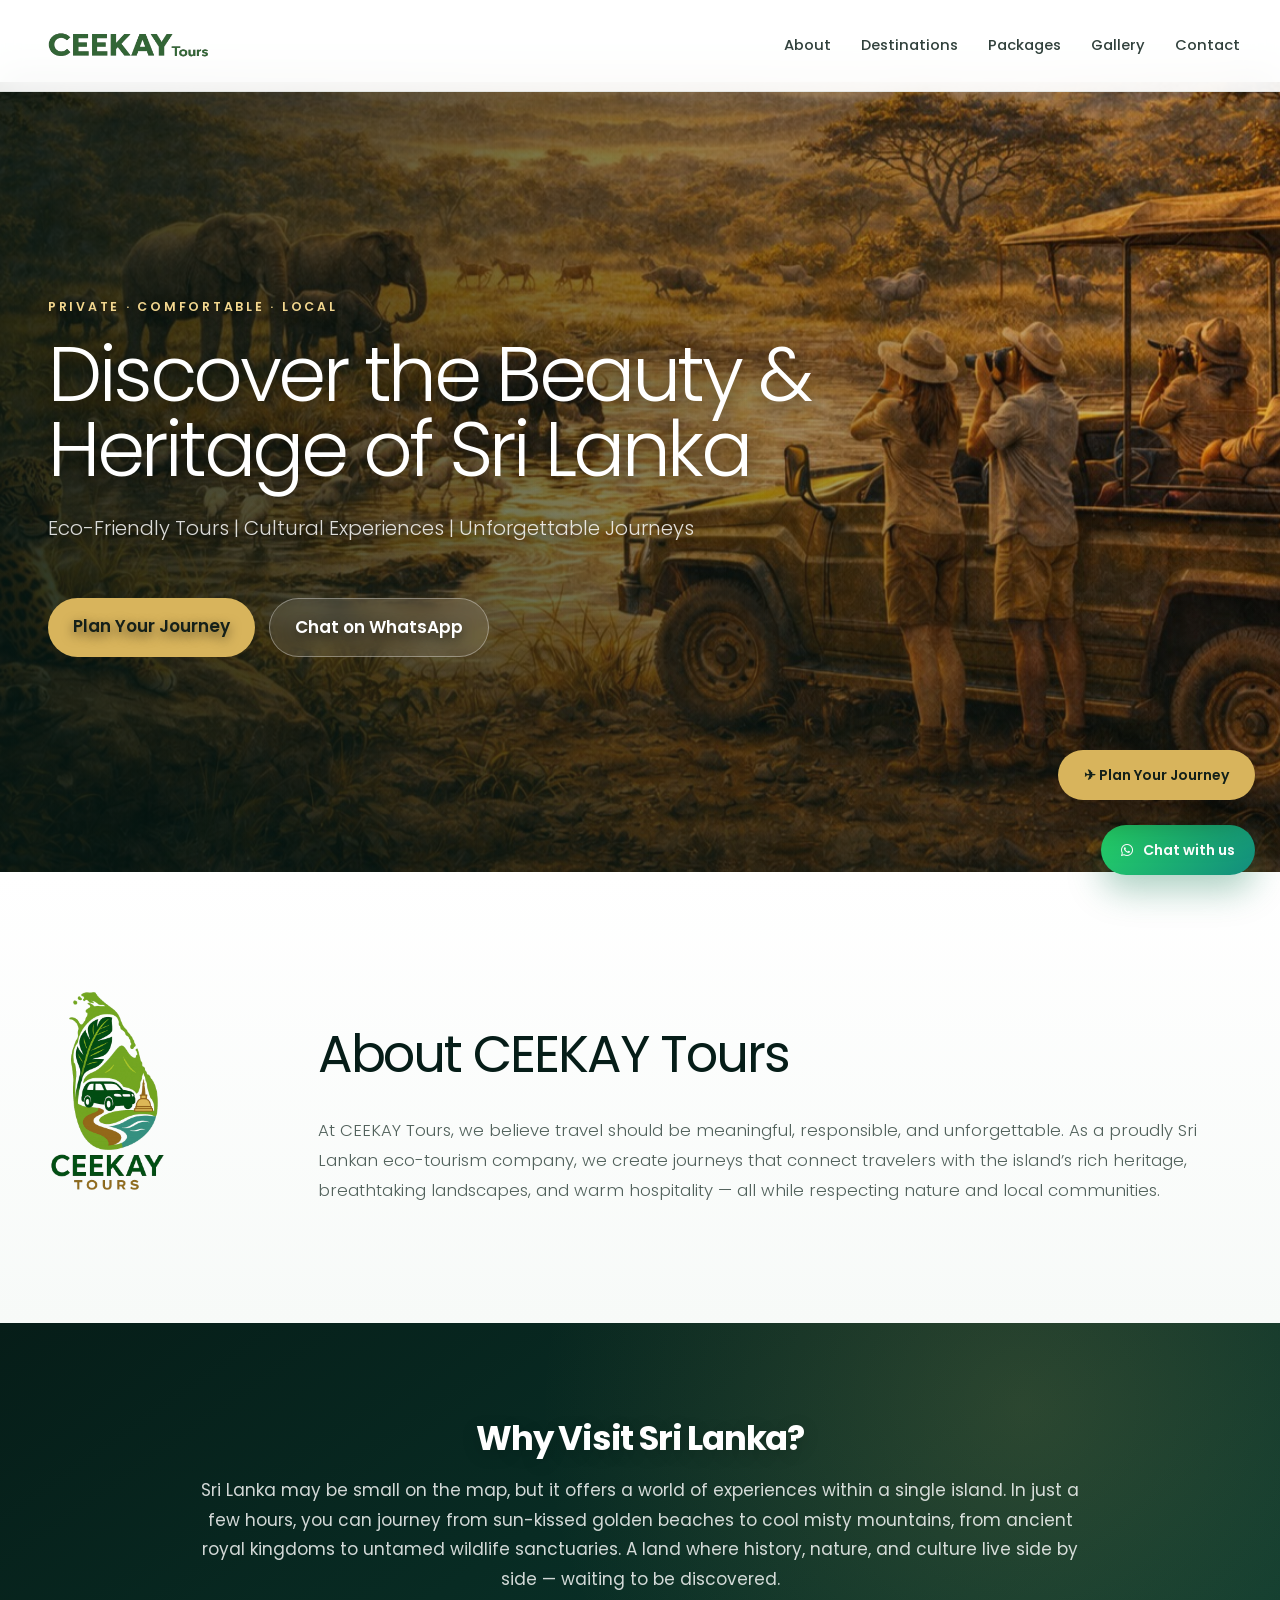
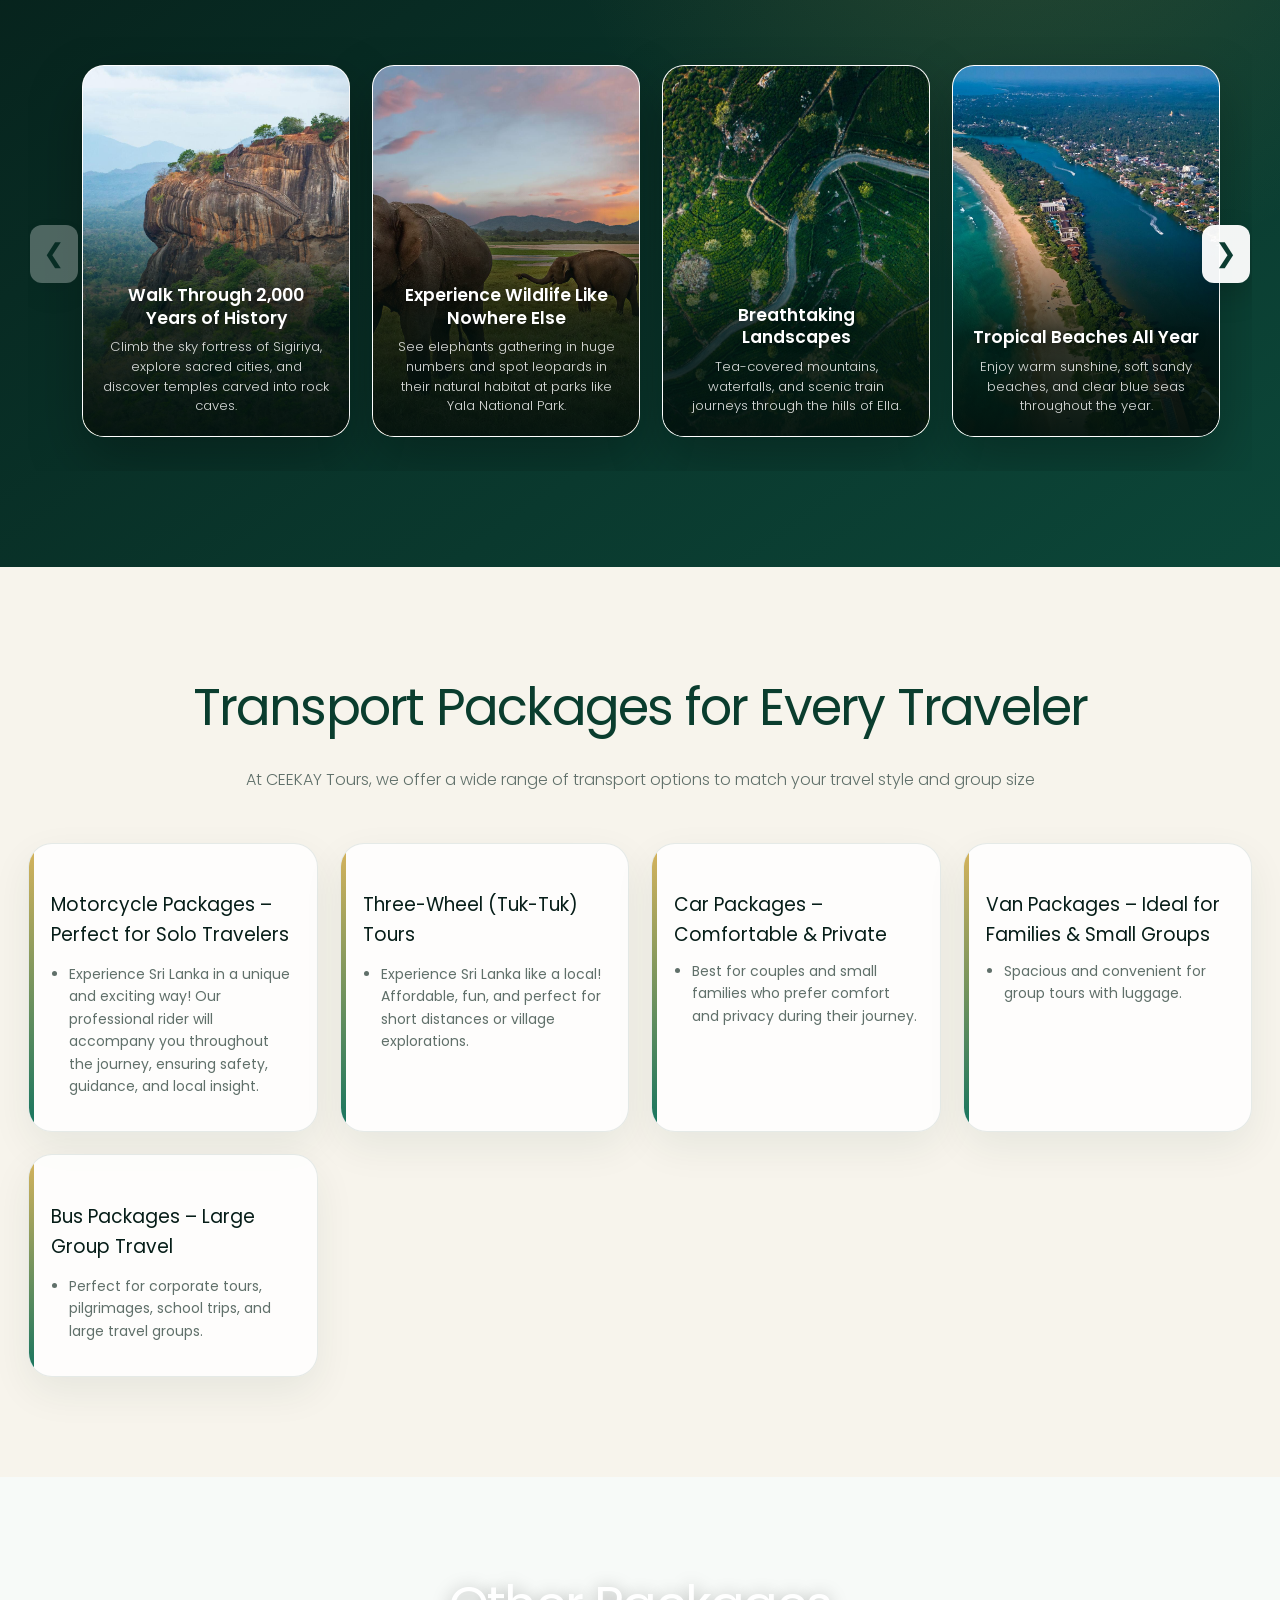
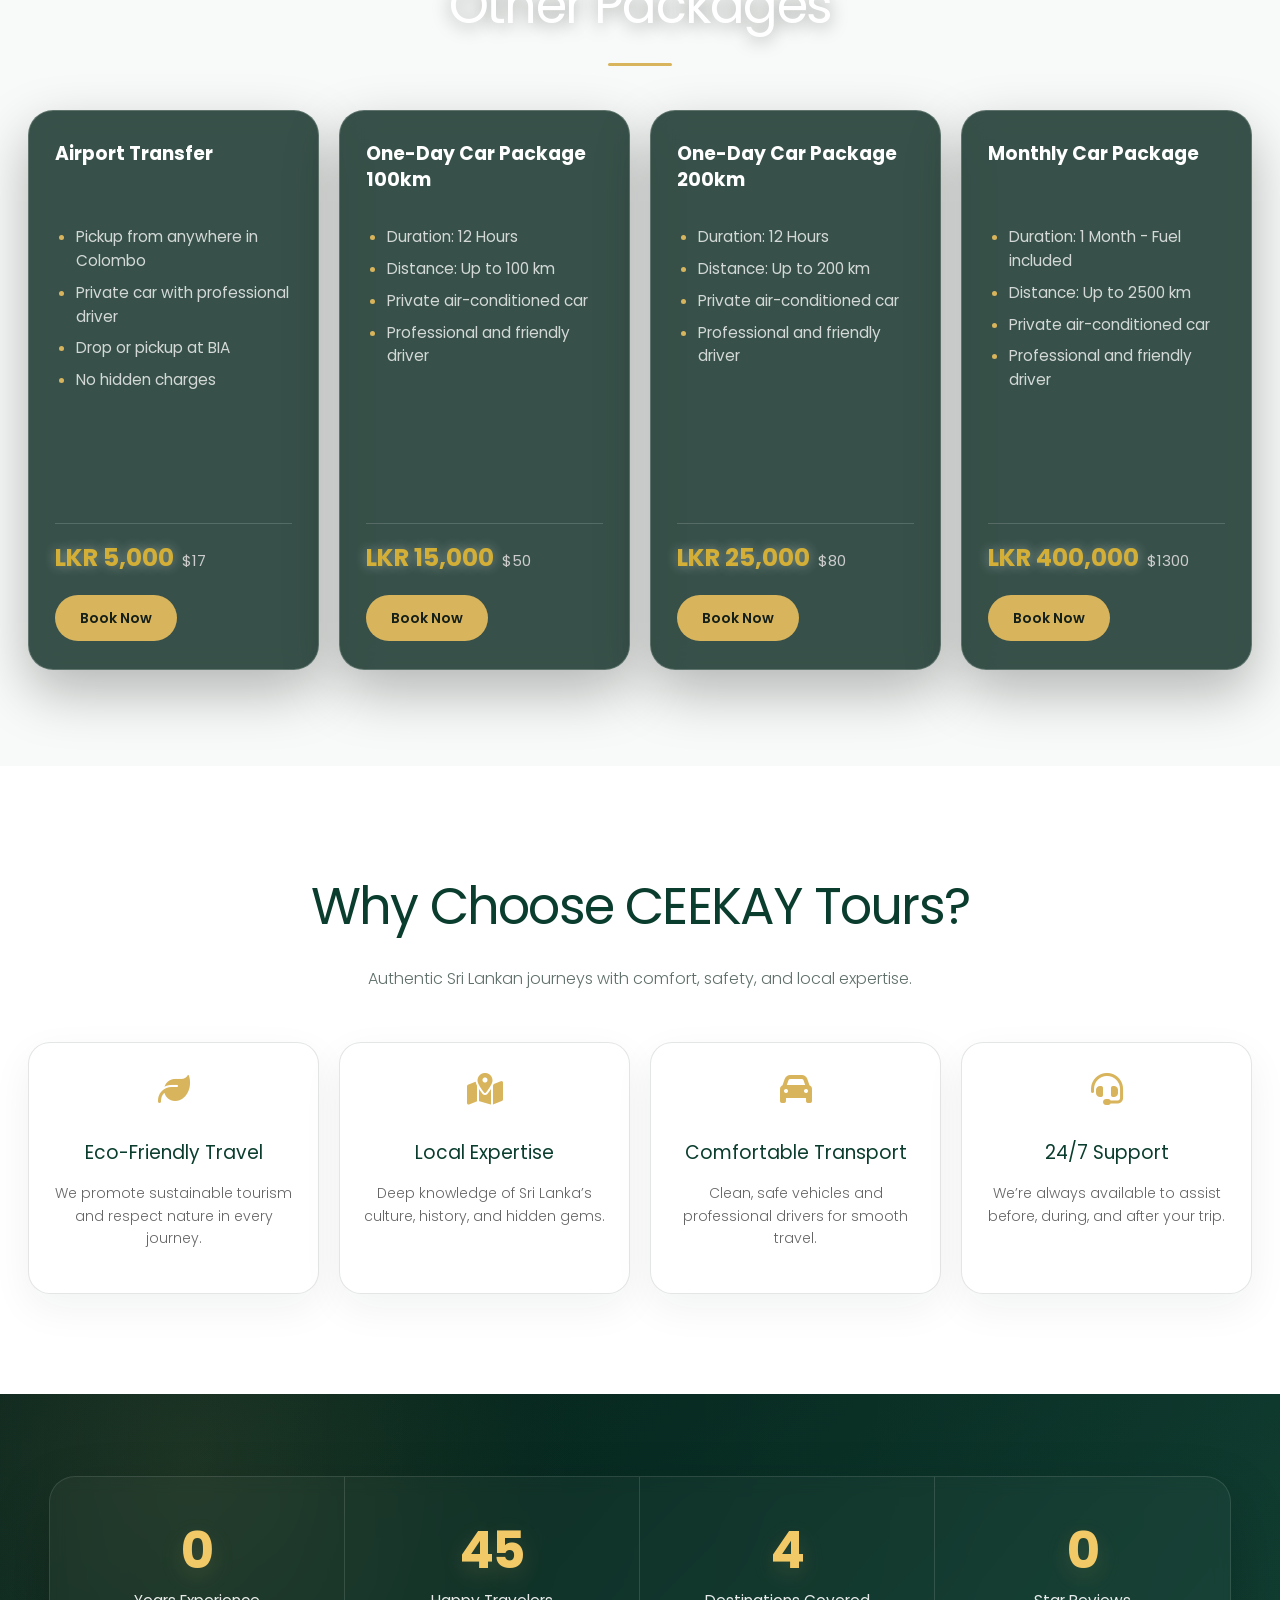
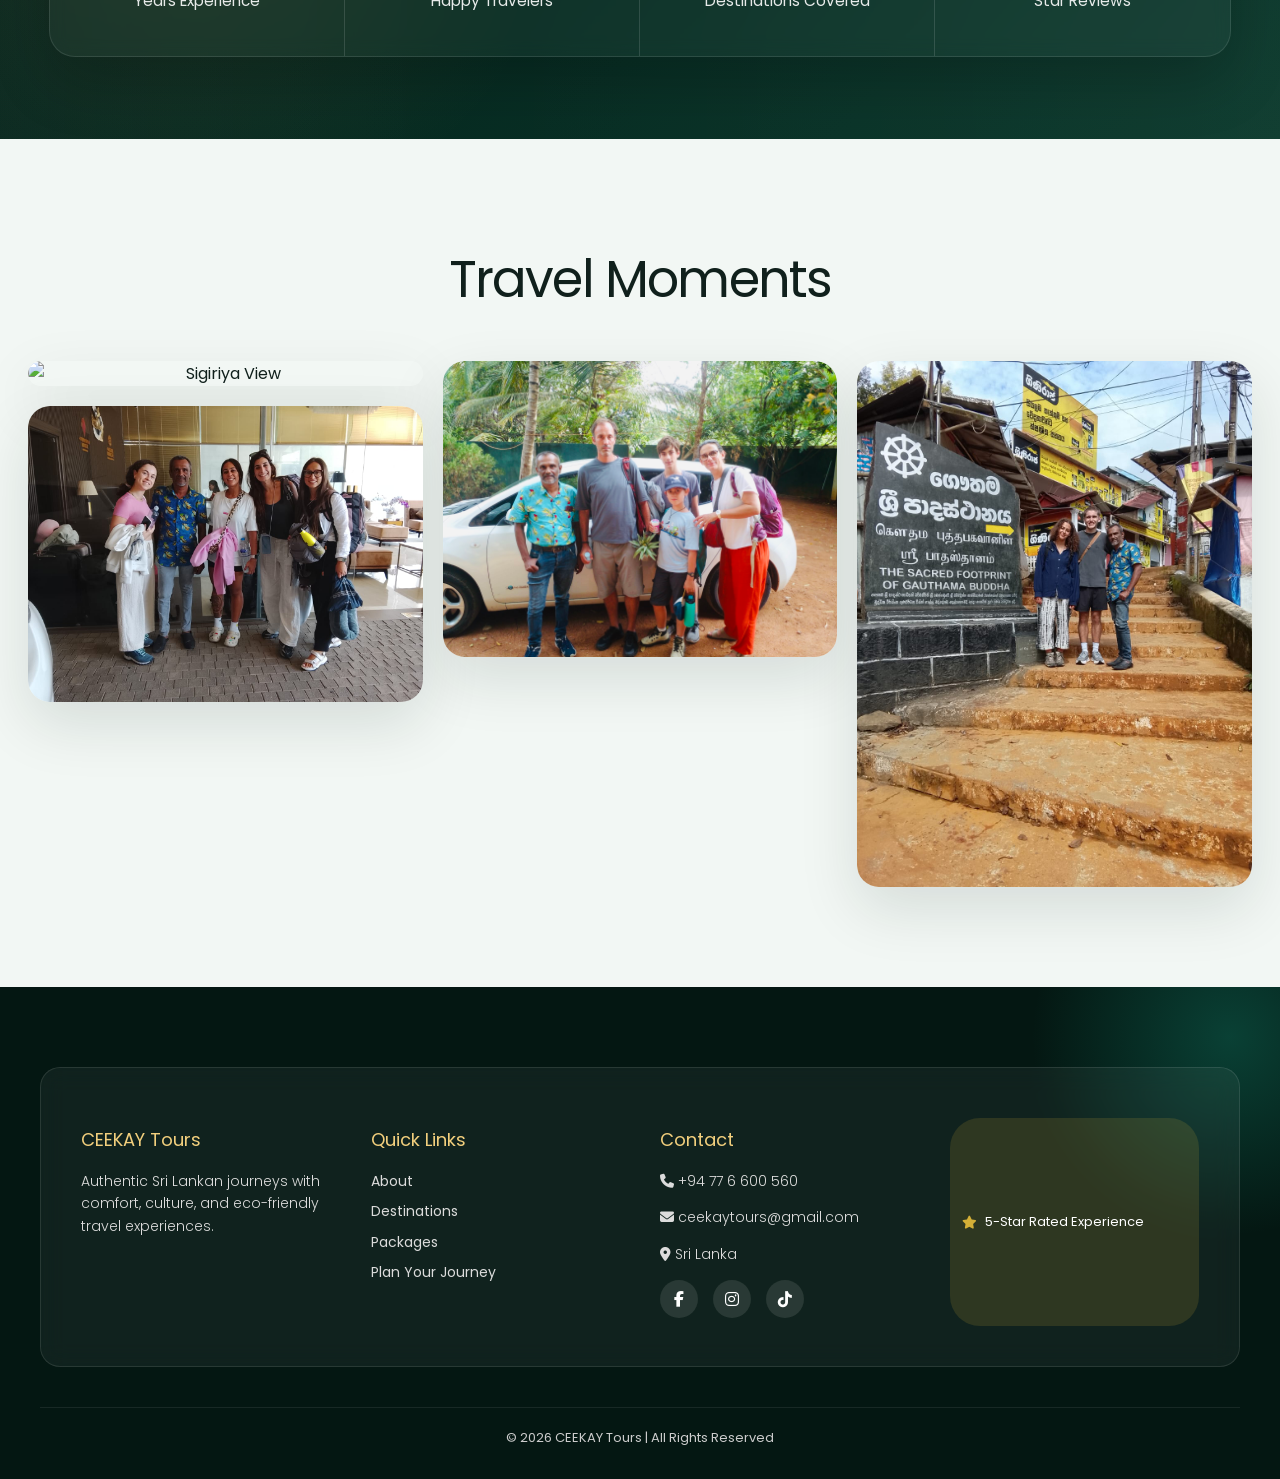
==== commit 8b7ab4ec: "Update index.html" ====
--- a/index.html
+++ b/index.html
@@ -421,9 +421,7 @@
             <a href="#places">Destinations</a>
             <a href="#packages">Packages</a>
             <a href="plan.html">Plan Your Journey</a>
-            <a href="https://ceekay-eco-trails-hjh4ttmpalx8zuqo8kfphb.streamlit.app/" target="_blank" rel="noopener noreferrer">
-                Management Portal
-            </a>
+
         </div>
 
 
@@ -479,4 +477,4 @@
 
 
 </body>
-</html>+</html>
